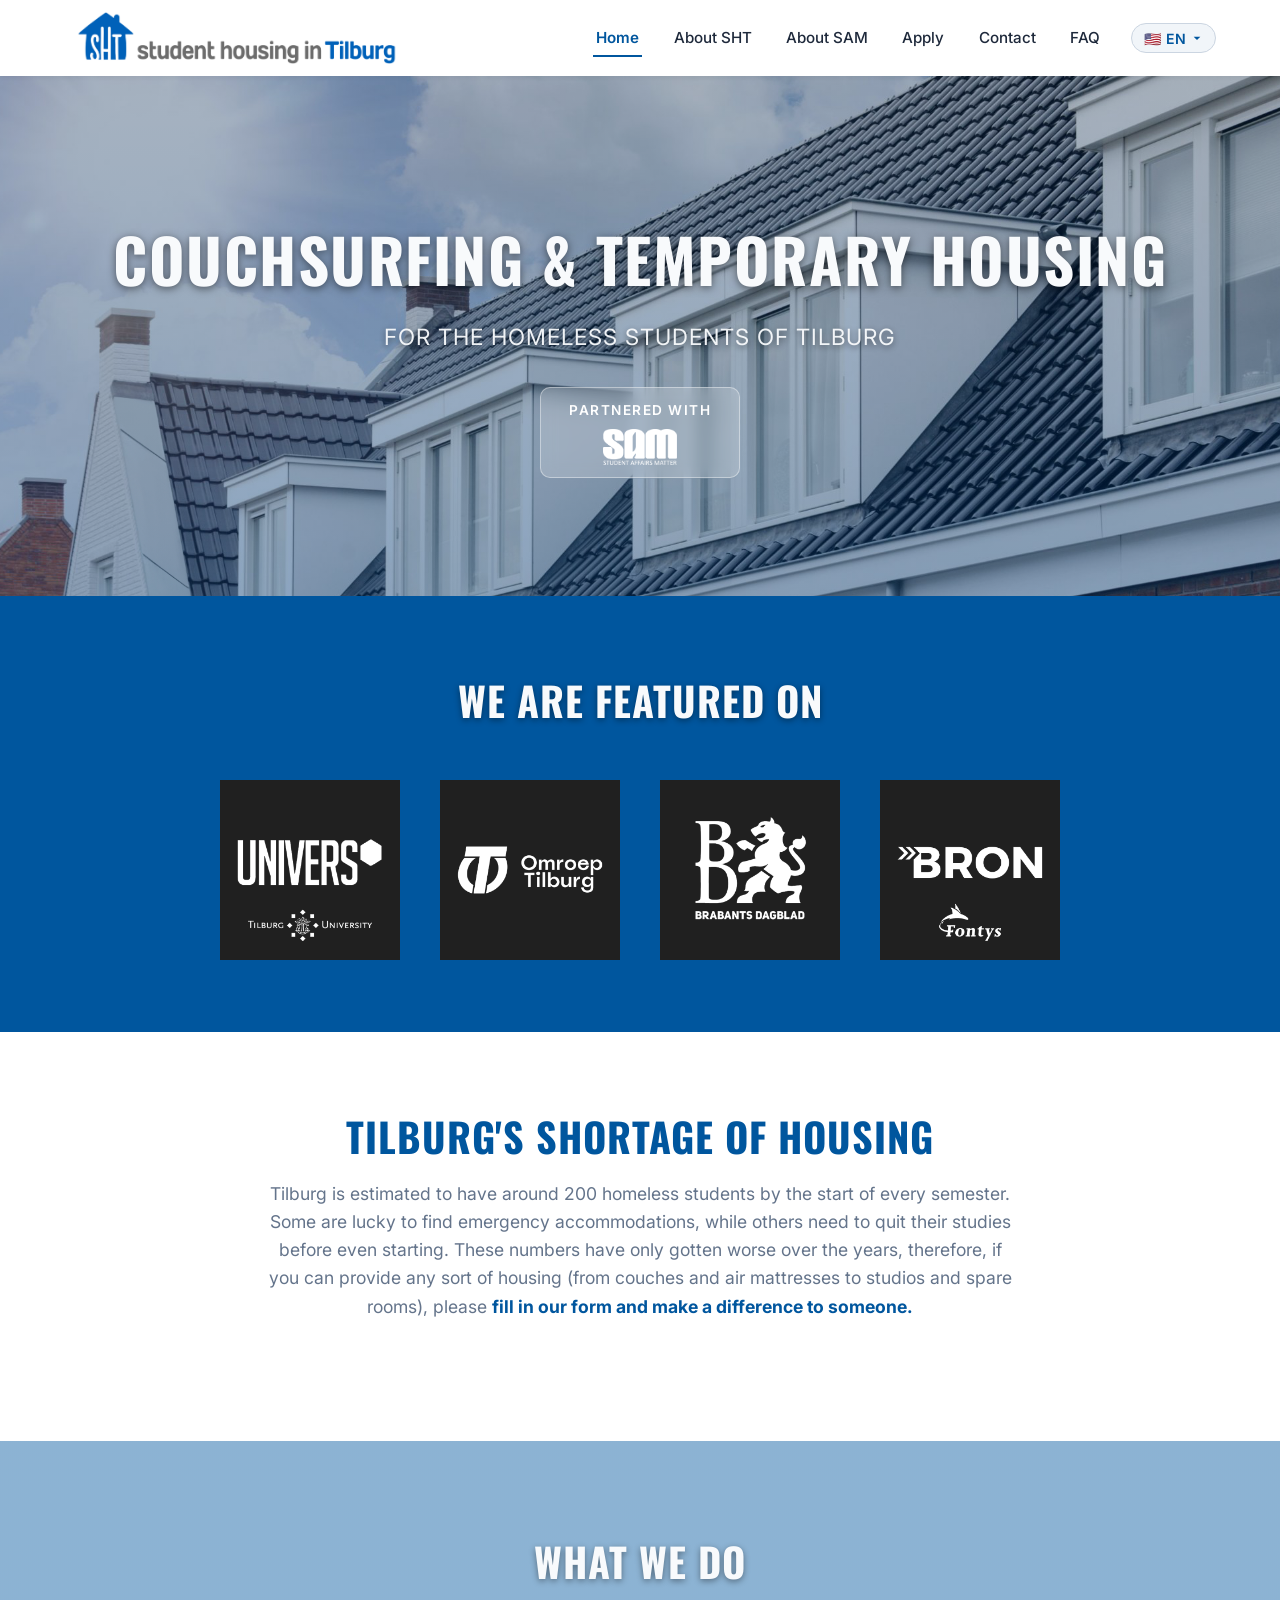
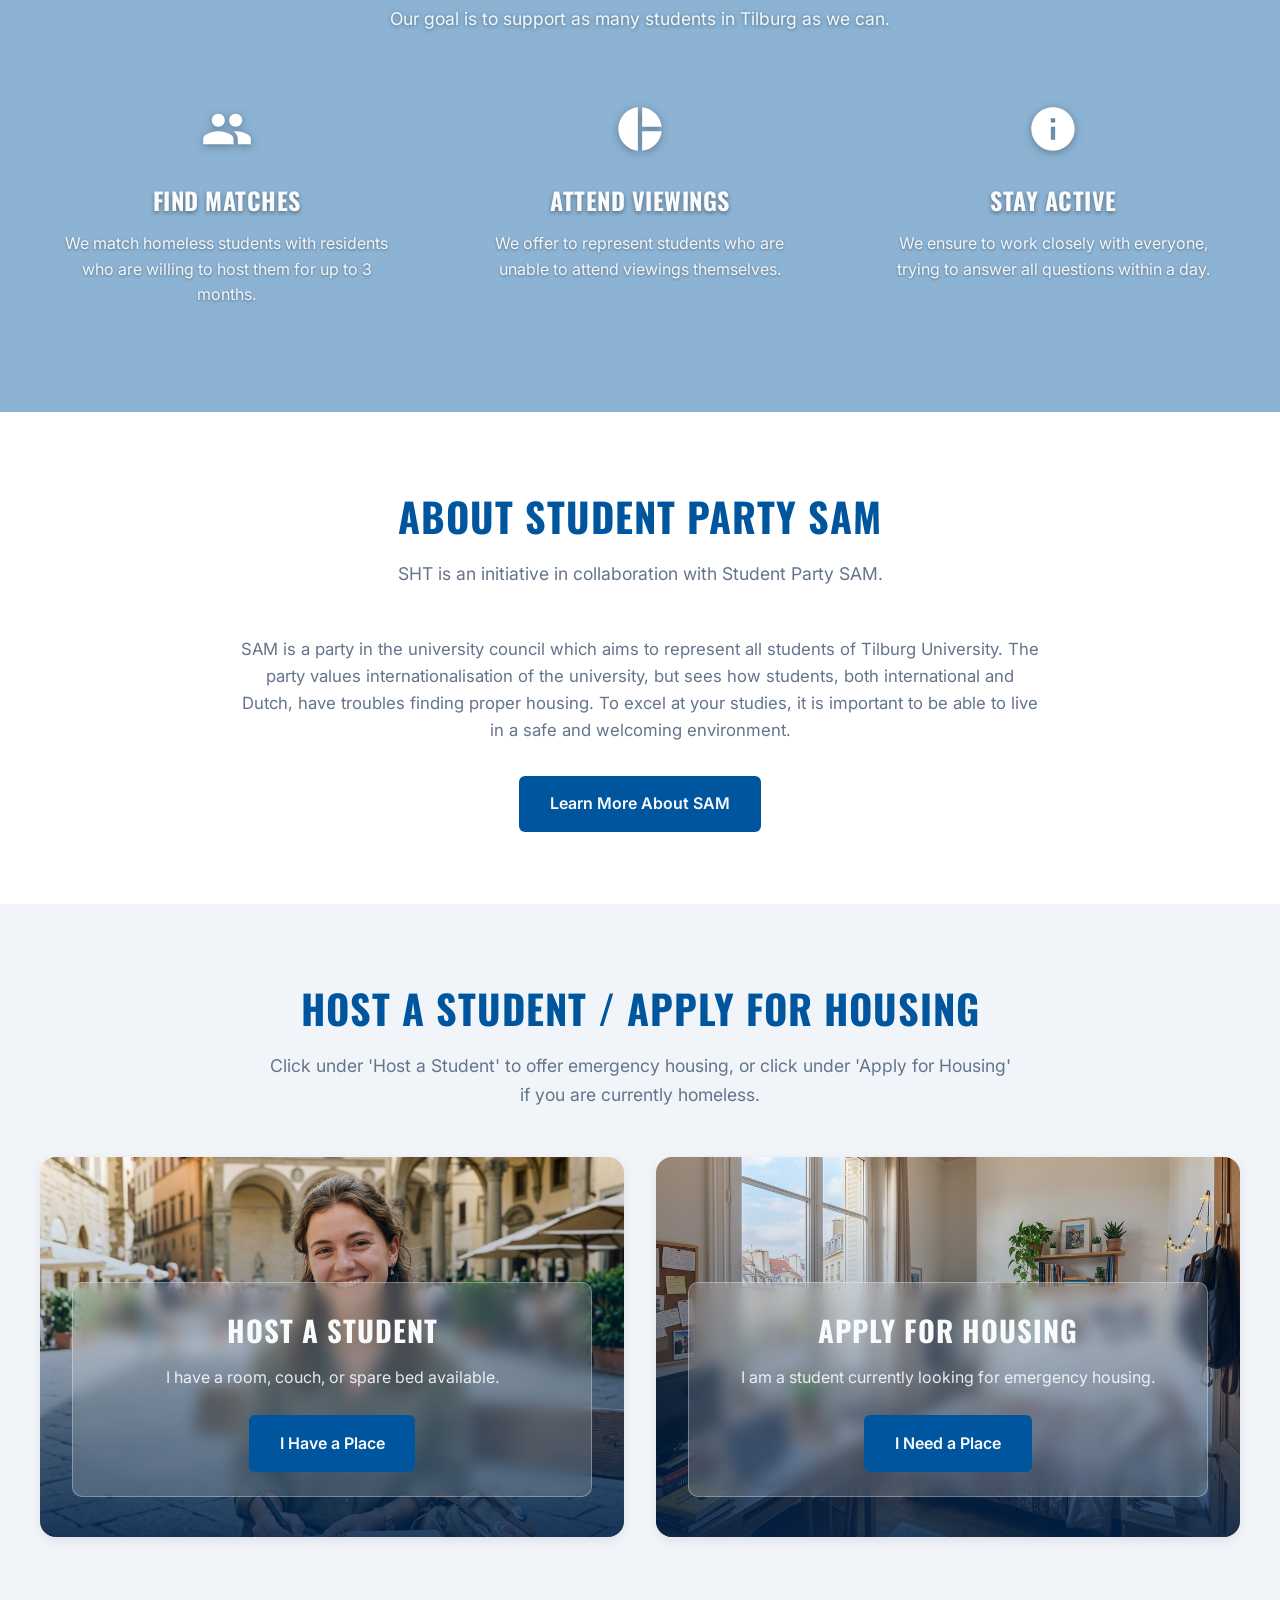
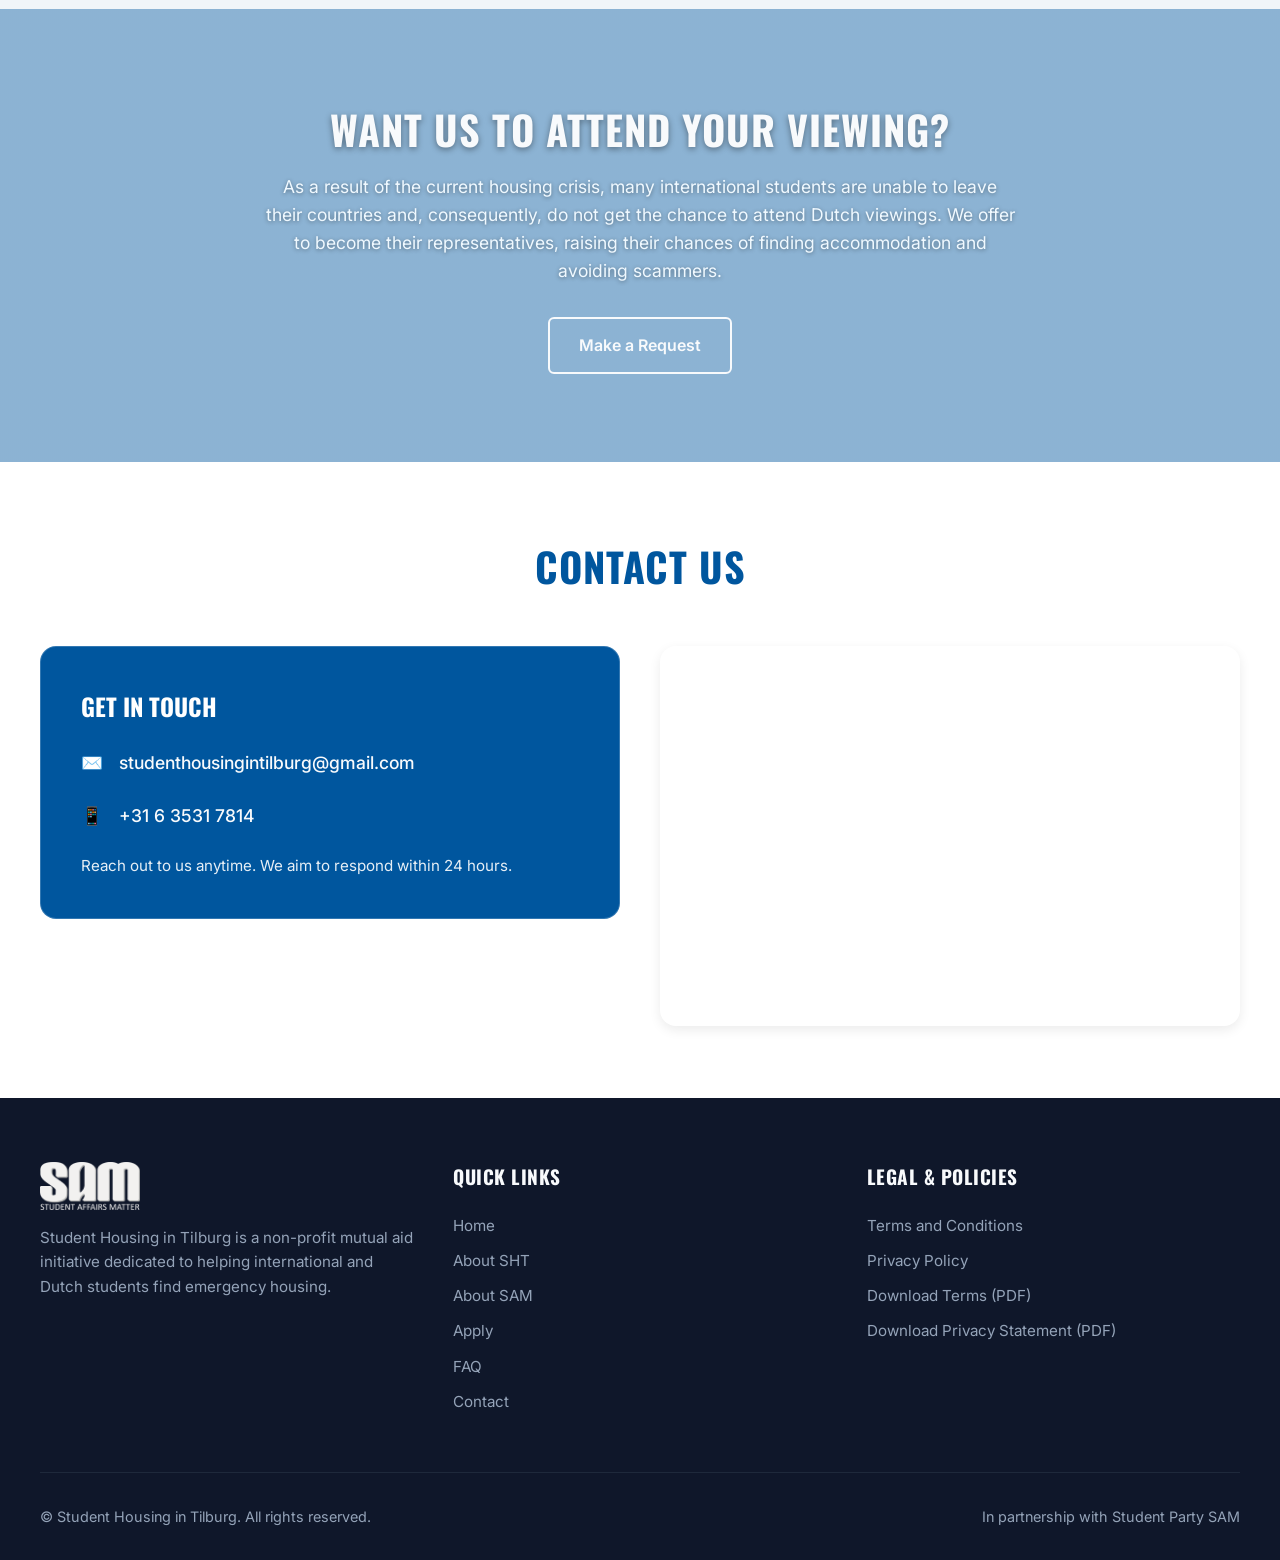
==== index.html @ 6585ab83 "Add custom generated images for Host a Student and Apply for Housing portal cards" ====
<!DOCTYPE html>
<html lang="en">
<head>
  <meta charset="UTF-8">
  <meta name="viewport" content="width=device-width, initial-scale=1.0">
  <title>Student Housing In Tilburg | A Couchsurfing Initiative</title>
  <meta name="description" content="A couchsurfing & emergency housing initiative for homeless students in Tilburg, partnered with Student Party SAM.">
  <link rel="icon" type="image/png" href="assets/images/SHT_favicon.png">
  
  <!-- Fonts -->
  <link rel="preconnect" href="https://fonts.googleapis.com">
  <link rel="preconnect" href="https://fonts.gstatic.com" crossorigin>
  <link href="https://fonts.googleapis.com/css2?family=Inter:wght@400;500;600;700&family=Oswald:wght@500;600;700&display=swap" rel="stylesheet">
  
  <!-- Styles -->
  <link rel="stylesheet" href="assets/css/style.css">
</head>
<body>

  <!-- Site Header -->
  <header class="site-header">
    <div class="header-container">
      <a href="index.html" class="logo-link">
        <img src="assets/images/LogoSHT.png" alt="Student Housing in Tilburg Logo" class="logo-img">
      </a>
      
      <button class="mobile-toggle" id="mobile-toggle" aria-label="Toggle Menu">
        ☰
      </button>

      <nav class="nav-menu" id="nav-menu">
        <a href="index.html" class="nav-link active" data-i18n="nav_home">Home</a>
        <a href="aboutsht.html" class="nav-link" data-i18n="nav_aboutsht">About SHT</a>
        <a href="aboutsam.html" class="nav-link" data-i18n="nav_aboutsam">About SAM</a>
        <a href="apply.html" class="nav-link" data-i18n="nav_apply">Apply</a>
        <a href="contact.html" class="nav-link" data-i18n="nav_contact">Contact</a>
        <a href="faq.html" class="nav-link" data-i18n="nav_faq">FAQ</a>
        <div class="lang-selector">
          <select class="lang-select" aria-label="Select Language">
            <option value="en">🇺🇸 EN</option>
            <option value="nl">🇳🇱 NL</option>
          </select>
        </div>
      </nav>
    </div>
  </header>

  <!-- Parallax Hero Section -->
  <section class="hero">
    <h1 class="hero-title" data-i18n="hero_title">Couchsurfing & Temporary Housing</h1>
    <p class="hero-subtitle" data-i18n="hero_subtitle">For the homeless students of Tilburg</p>

    <div class="partner-badge">
      <span data-i18n="partner_with">Partnered with</span>
      <img src="assets/images/Logo Fractie SAM - Mercury White (1).png" alt="Student Party SAM Logo" class="partner-logo">
    </div>
  </section>

  <!-- Media Coverage Section -->
  <section class="section section-blue">
    <div class="container">
      <div class="section-header">
        <h2 class="section-title" data-i18n="featured_on">We Are Featured On</h2>
      </div>
      <div class="featured-grid">
        <a href="https://universonline.nl/nieuws/2023/01/19/tilburg-couple-want-to-help-homeless-internationals-with-couch-surf-initiative/" target="_blank" rel="noopener" class="featured-logo-card">
          <img src="assets/images/UNIVERS.png" alt="Univers Media Logo">
        </a>
        <a href="https://www.omroeptilburg.nl/nieuws/tilburgse-zandra-69-stelt-huis-open-voor-studente-agnieszka-waarom-niet-proberen/" target="_blank" rel="noopener" class="featured-logo-card">
          <img src="assets/images/OMROEP.png" alt="Omroep Tilburg Logo">
        </a>
        <a href="https://www.bd.nl/tilburg/steeds-meer-bij-een-hospita-maar-voor-kamernood-in-tilburg-is-dat-nog-maar-druppel-op-gloeiende-plaat~a45d9ea5/" target="_blank" rel="noopener" class="featured-logo-card">
          <img src="assets/images/BRABANTS.png" alt="Brabants Dagblad Logo">
        </a>
        <a href="https://bron.fontys.nl/nieuw-initiatief-helpt-internationals-aan-huisvesting/" target="_blank" rel="noopener" class="featured-logo-card">
          <img src="assets/images/BRON.png" alt="Bron Fontys Logo">
        </a>
      </div>
    </div>
  </section>

  <!-- Housing Shortage Intro -->
  <section class="section">
    <div class="container">
      <div class="section-header">
        <h2 class="section-title" data-i18n="housing_shortage_title">Tilburg's Shortage of Housing</h2>
        <p class="section-desc">
          <span data-i18n="housing_shortage_desc">Tilburg is estimated to have around 200 homeless students by the start of every semester. Some are lucky to find emergency accommodations, while others need to quit their studies before even starting. These numbers have only gotten worse over the years, therefore, if you can provide any sort of housing (from couches and air mattresses to studios and spare rooms), please</span> <a href="formhosts.html"><strong data-i18n="fill_form_link">fill in our form and make a difference to someone.</strong></a>
        </p>
      </div>
    </div>
  </section>

  <!-- Parallax What We Do Section (Student1.png background) -->
  <section class="section parallax-what-we-do">
    <div class="container">
      <div class="section-header">
        <h2 class="section-title" data-i18n="what_we_do_title">What We Do</h2>
        <p class="section-desc" data-i18n="what_we_do_desc">Our goal is to support as many students in Tilburg as we can.</p>
      </div>
      
      <div class="cards-grid">
        <div class="feature-card">
          <div class="card-icon-svg">
            <svg viewBox="0 0 24 24"><path d="M16 11c1.66 0 2.99-1.34 2.99-3S17.66 5 16 5c-1.66 0-3 1.34-3 3s1.34 3 3 3zm-8 0c1.66 0 2.99-1.34 2.99-3S9.66 5 8 5C6.34 5 5 6.34 5 8s1.34 3 3 3zm0 2c-2.33 0-7 1.17-7 3.5V19h14v-2.5c0-2.33-4.67-3.5-7-3.5zm8 0c-.29 0-.62.02-.97.05 1.16.84 1.97 1.97 1.97 3.45V19h6v-2.5c0-2.33-4.67-3.5-7-3.5z"/></svg>
          </div>
          <h3 data-i18n="find_matches_title">Find Matches</h3>
          <p data-i18n="find_matches_desc">We match homeless students with residents who are willing to host them for up to 3 months.</p>
        </div>
        <div class="feature-card">
          <div class="card-icon-svg">
            <svg viewBox="0 0 24 24"><path d="M11 2v20c-5.07-.5-9-4.79-9-10s3.93-9.5 9-10zm2 0v8.99h9c-.47-4.74-4.26-8.52-9-8.99zm0 11.01V22c4.74-.47 8.53-4.25 9-8.99h-9z"/></svg>
          </div>
          <h3 data-i18n="attend_viewings_title">Attend Viewings</h3>
          <p data-i18n="attend_viewings_desc">We offer to represent students who are unable to attend viewings themselves.</p>
        </div>
        <div class="feature-card">
          <div class="card-icon-svg">
            <svg viewBox="0 0 24 24"><path d="M12 2C6.48 2 2 6.48 2 12s4.48 10 10 10 10-4.48 10-10S17.52 2 12 2zm1 15h-2v-6h2v6zm0-8h-2V7h2v2z"/></svg>
          </div>
          <h3 data-i18n="stay_active_title">Stay Active</h3>
          <p data-i18n="stay_active_desc">We ensure to work closely with everyone, trying to answer all questions within a day.</p>
        </div>
      </div>
    </div>
  </section>

  <!-- About SAM Section -->
  <section class="section">
    <div class="container">
      <div class="section-header">
        <h2 class="section-title" data-i18n="about_sam_title">About Student Party SAM</h2>
        <p class="section-desc" data-i18n="about_sam_desc">
          SHT is an initiative in collaboration with Student Party SAM.
        </p>
      </div>
      <div style="max-width: 800px; margin: 0 auto; text-align: center;">
        <p style="font-size: 1.05rem; margin-bottom: 2rem; color: var(--text-muted);" data-i18n="about_sam_body">
          SAM is a party in the university council which aims to represent all students of Tilburg University. The party values internationalisation of the university, but sees how students, both international and Dutch, have troubles finding proper housing. To excel at your studies, it is important to be able to live in a safe and welcoming environment.
        </p>
        <a href="aboutsam.html" class="btn btn-primary" data-i18n="btn_learn_sam">Learn More About SAM</a>
      </div>
    </div>
  </section>

  <!-- Host / Apply Action Portals -->
  <section class="section section-alt">
    <div class="container">
      <div class="section-header">
        <h2 class="section-title" data-i18n="host_apply_title">Host a Student / Apply for Housing</h2>
        <p class="section-desc" data-i18n="host_apply_subtitle">Click under 'Host a Student' to offer emergency housing, or click under 'Apply for Housing' if you are currently homeless.</p>
      </div>

      <div class="split-portals">
        <div class="portal-card">
          <img src="assets/images/host_a_student_card.png" alt="Host a Student">
          <div class="portal-content">
            <h3 class="portal-title" data-i18n="host_card_title">Host a Student</h3>
            <p data-i18n="host_card_desc">I have a room, couch, or spare bed available.</p>
            <a href="formhosts.html" class="btn btn-primary" data-i18n="btn_have_place">I Have a Place</a>
          </div>
        </div>

        <div class="portal-card">
          <img src="assets/images/apply_for_housing_card.png" alt="Apply for Housing">
          <div class="portal-content">
            <h3 class="portal-title" data-i18n="apply_card_title">Apply for Housing</h3>
            <p data-i18n="apply_card_desc">I am a student currently looking for emergency housing.</p>
            <a href="formstudents.html" class="btn btn-primary" data-i18n="btn_need_place">I Need a Place</a>
          </div>
        </div>
      </div>
    </div>
  </section>

  <!-- Parallax Attend Viewing Banner -->
  <section class="section parallax-attend-viewing">
    <div class="container">
      <h2 class="section-title" data-i18n="attend_viewing_title">Want Us to Attend Your Viewing?</h2>
      <p class="section-desc" style="margin-bottom: 2rem;" data-i18n="attend_viewing_desc">
        As a result of the current housing crisis, many international students are unable to leave their countries and, consequently, do not get the chance to attend Dutch viewings. We offer to become their representatives, raising their chances of finding accommodation and avoiding scammers.
      </p>
      <a href="contact.html" class="btn btn-outline-white" data-i18n="btn_make_request">Make a Request</a>
    </div>
  </section>

  <!-- Contact Us Snippet & Map -->
  <section class="section">
    <div class="container">
      <div class="section-header">
        <h2 class="section-title" data-i18n="contact_title">Contact Us</h2>
      </div>

      <div class="contact-grid">
        <div class="contact-info-card" style="background: var(--primary-color); color: white;">
          <h3 style="font-family: var(--font-heading); font-size: 1.5rem; text-transform: uppercase; margin-bottom: 1.5rem;" data-i18n="get_in_touch">Get in Touch</h3>
          <div class="contact-info-item">
            <span>✉️</span>
            <a href="mailto:studenthousingintilburg@gmail.com">studenthousingintilburg@gmail.com</a>
          </div>
          <div class="contact-info-item">
            <span>📱</span>
            <a href="https://wa.me/31635317814" target="_blank" rel="noopener">+31 6 3531 7814</a>
          </div>
          <p style="margin-top: 1.5rem; font-size: 0.95rem; opacity: 0.9;" data-i18n="reach_out_anytime">
            Reach out to us anytime. We aim to respond within 24 hours.
          </p>
        </div>

        <div class="map-container">
          <iframe 
            src="https://www.google.com/maps/embed?pb=!1m18!1m12!1m3!1d79272.93489814421!2d5.01188375!3d51.5605963!2m3!1f0!2f0!3f0!3m2!1i1024!2i768!4f13.1!3m3!1m2!1s0x47c6be8021d7b055%3A0xc4a3832c3f87b8f0!2sTilburg%2C%20Netherlands!5e0!3m2!1sen!2snl!4v1700000000000" 
            allowfullscreen="" 
            loading="lazy" 
            title="Tilburg Location Map">
          </iframe>
        </div>
      </div>
    </div>
  </section>

  <!-- Site Footer -->
  <footer class="site-footer">
    <div class="container">
      <div class="footer-grid">
        <div class="footer-brand">
          <img src="assets/images/Logo Fractie SAM - Mercury White2.png" alt="SHT Footer Logo" style="height: 48px;">
          <p data-i18n="footer_desc">Student Housing in Tilburg is a non-profit mutual aid initiative dedicated to helping international and Dutch students find emergency housing.</p>
        </div>

        <div>
          <h4 class="footer-title" data-i18n="footer_quick_links">Quick Links</h4>
          <ul class="footer-links">
            <li><a href="index.html" data-i18n="nav_home">Home</a></li>
            <li><a href="aboutsht.html" data-i18n="nav_aboutsht">About SHT</a></li>
            <li><a href="aboutsam.html" data-i18n="nav_aboutsam">About SAM</a></li>
            <li><a href="apply.html" data-i18n="nav_apply">Apply for Housing / Host</a></li>
            <li><a href="faq.html" data-i18n="nav_faq">Frequently Asked Questions</a></li>
            <li><a href="contact.html" data-i18n="nav_contact">Contact Us</a></li>
          </ul>
        </div>

        <div>
          <h4 class="footer-title" data-i18n="footer_legal">Legal & Policies</h4>
          <ul class="footer-links">
            <li><a href="terms.html" data-i18n="terms_conditions">Terms and Conditions</a></li>
            <li><a href="privacy-policy.html" data-i18n="privacy_policy">Privacy Policy</a></li>
            <li><a href="assets/pdf/General Terms and Conditions Student Housing in Tilburg.pdf" target="_blank" data-i18n="download_terms">Download Terms (PDF)</a></li>
            <li><a href="assets/pdf/PrivacyStatementSHT.pdf" target="_blank" data-i18n="download_privacy">Download Privacy Statement (PDF)</a></li>
          </ul>
        </div>
      </div>

      <div class="footer-bottom">
        <p data-i18n="copyright">&copy; Student Housing in Tilburg. All rights reserved.</p>
        <p data-i18n="in_partnership">In partnership with Student Party SAM</p>
      </div>
    </div>
  </footer>

  <script src="assets/js/main.js"></script>
</body>
</html>
---- assets/css/style.css ----
/* ==========================================================================
   Student Housing in Tilburg (SHT) - Modern CSS Stylesheet
   ========================================================================== */

/* --- CSS Variables & Design Tokens --- */
:root {
  --primary-color: #00569e;
  --primary-dark: #003b6e;
  --primary-light: #0074d9;
  --accent-blue: #e8f4fc;
  --text-main: #1e293b;
  --text-muted: #64748b;
  --text-light: #f8fafc;
  --bg-white: #ffffff;
  --bg-light: #f1f5f9;
  --bg-dark: #0f172a;
  --border-color: #cbd5e1;
  --font-heading: 'Oswald', 'Montserrat', -apple-system, BlinkMacSystemFont, sans-serif;
  --font-body: 'Inter', -apple-system, BlinkMacSystemFont, "Segoe UI", Roboto, sans-serif;
  --max-width: 1200px;
  --radius-sm: 6px;
  --radius-md: 10px;
  --radius-lg: 16px;
  --shadow-sm: 0 2px 4px rgba(0,0,0,0.05);
  --shadow-md: 0 4px 12px rgba(0,0,0,0.08);
  --shadow-lg: 0 10px 25px rgba(0,0,0,0.12);
  --transition: all 0.25s cubic-bezier(0.4, 0, 0.2, 1);
}

/* --- Global Resets & Base --- */
*, *::before, *::after {
  box-sizing: border-box;
  margin: 0;
  padding: 0;
}

html {
  scroll-behavior: smooth;
  font-size: 16px;
}

body {
  font-family: var(--font-body);
  color: var(--text-main);
  background-color: var(--bg-white);
  line-height: 1.6;
  -webkit-font-smoothing: antialiased;
}

a {
  color: var(--primary-color);
  text-decoration: none;
  transition: var(--transition);
}

a:hover {
  color: var(--primary-dark);
}

img {
  max-width: 100%;
  height: auto;
  display: block;
}

ul {
  list-style: none;
}

/* --- Header & Navigation --- */
.site-header {
  position: sticky;
  top: 0;
  z-index: 1000;
  background-color: var(--bg-white);
  box-shadow: var(--shadow-sm);
  transition: var(--transition);
}

.header-container {
  max-width: var(--max-width);
  margin: 0 auto;
  padding: 0.75rem 1.5rem;
  display: flex;
  align-items: center;
  justify-content: space-between;
}

.logo-link {
  display: flex;
  align-items: center;
  gap: 0.75rem;
}

.logo-img {
  height: 52px;
  width: auto;
  object-fit: contain;
}

.nav-menu {
  display: flex;
  align-items: center;
  gap: 1.75rem;
}

.nav-link {
  font-family: var(--font-body);
  font-weight: 500;
  font-size: 0.95rem;
  color: var(--text-main);
  padding: 0.4rem 0.2rem;
  position: relative;
}

.nav-link::after {
  content: '';
  position: absolute;
  bottom: 0;
  left: 0;
  width: 0%;
  height: 2px;
  background-color: var(--primary-color);
  transition: var(--transition);
}

.nav-link:hover::after,
.nav-link.active::after {
  width: 100%;
}

.nav-link.active {
  color: var(--primary-color);
  font-weight: 600;
}

/* Language selector dropdown */
.lang-selector {
  display: flex;
  align-items: center;
  position: relative;
}

.lang-select {
  appearance: none;
  -webkit-appearance: none;
  background: var(--bg-light) url("data:image/svg+xml;utf8,<svg fill='%2300569e' height='16' viewBox='0 0 24 24' width='16' xmlns='http://www.w3.org/2000/svg'><path d='M7 10l5 5 5-5z'/></svg>") no-repeat right 0.6rem center;
  border: 1px solid var(--border-color);
  padding: 0.35rem 1.8rem 0.35rem 0.75rem;
  border-radius: 20px;
  font-family: var(--font-body);
  font-size: 0.88rem;
  font-weight: 600;
  color: var(--primary-color);
  cursor: pointer;
  outline: none;
  transition: var(--transition);
}

.lang-select:hover, .lang-select:focus {
  border-color: var(--primary-color);
  background-color: var(--accent-blue);
}

/* Mobile Hamburger Toggle */
.mobile-toggle {
  display: none;
  background: none;
  border: none;
  font-size: 1.5rem;
  color: var(--text-main);
  cursor: pointer;
  padding: 0.5rem;
}

/* --- Parallax Hero Section (Clear, Vibrant Overlay) --- */
.hero {
  position: relative;
  background: linear-gradient(rgba(0, 35, 75, 0.35), rgba(0, 55, 115, 0.45)), url('../images/Banner.jpg') center/cover fixed no-repeat;
  color: var(--text-light);
  text-align: center;
  padding: 6.5rem 1.5rem 5.5rem;
  display: flex;
  flex-direction: column;
  align-items: center;
  justify-content: center;
  min-height: 520px;
}

.hero-title {
  font-family: var(--font-heading);
  font-size: clamp(2.2rem, 5vw, 3.8rem);
  text-transform: uppercase;
  letter-spacing: 1.5px;
  margin-bottom: 0.75rem;
  font-weight: 700;
  text-shadow: 0 2px 8px rgba(0,0,0,0.5);
}

.hero-subtitle {
  font-size: clamp(1.1rem, 2.5vw, 1.4rem);
  font-weight: 400;
  letter-spacing: 1px;
  margin-bottom: 2rem;
  max-width: 700px;
  opacity: 0.95;
  text-transform: uppercase;
  text-shadow: 0 2px 6px rgba(0,0,0,0.5);
}

.partner-badge {
  display: inline-flex;
  flex-direction: column;
  align-items: center;
  gap: 0.5rem;
  background: rgba(255, 255, 255, 0.2);
  backdrop-filter: blur(8px);
  padding: 0.75rem 1.75rem;
  border-radius: var(--radius-md);
  border: 1px solid rgba(255, 255, 255, 0.4);
}

.partner-badge span {
  font-size: 0.85rem;
  text-transform: uppercase;
  letter-spacing: 1.5px;
  font-weight: 600;
  color: #ffffff;
}

.partner-logo {
  height: 36px;
  filter: brightness(0) invert(1);
}

/* --- Button Component --- */
.btn {
  display: inline-flex;
  align-items: center;
  justify-content: center;
  padding: 0.85rem 1.8rem;
  font-size: 1rem;
  font-weight: 600;
  border-radius: var(--radius-sm);
  transition: var(--transition);
  cursor: pointer;
  border: 2px solid transparent;
}

.btn-primary {
  background-color: var(--primary-color);
  color: var(--text-light);
}

.btn-primary:hover {
  background-color: var(--primary-dark);
  color: var(--text-light);
  transform: translateY(-2px);
  box-shadow: var(--shadow-md);
}

.btn-secondary {
  background-color: var(--bg-white);
  color: var(--primary-color);
  border-color: var(--primary-color);
}

.btn-secondary:hover {
  background-color: var(--primary-color);
  color: var(--text-light);
  transform: translateY(-2px);
}

.btn-outline-white {
  background: transparent;
  color: var(--text-light);
  border-color: var(--text-light);
}

.btn-outline-white:hover {
  background: var(--text-light);
  color: var(--primary-dark);
}

/* --- Sections --- */
.section {
  padding: 4.5rem 1.5rem;
}

.section-alt {
  background-color: var(--bg-light);
}

.section-blue {
  background-color: var(--primary-color);
  color: var(--text-light);
}

/* Parallax Sections - Using Student1.png with clear/vibrant overlay */
.parallax-what-we-do {
  position: relative;
  background: linear-gradient(rgba(0, 86, 158, 0.45), rgba(0, 86, 158, 0.45)), url('../images/Student1.png') center/cover fixed no-repeat;
  color: var(--text-light);
  padding: 5.5rem 1.5rem;
}

.parallax-attend-viewing {
  position: relative;
  background: linear-gradient(rgba(0, 86, 158, 0.45), rgba(0, 86, 158, 0.45)), url('../images/SHTBlueEffect2.png') center/cover fixed no-repeat;
  color: var(--text-light);
  text-align: center;
  padding: 5.5rem 1.5rem;
}

.container {
  max-width: var(--max-width);
  margin: 0 auto;
}

.section-header {
  text-align: center;
  margin-bottom: 3rem;
}

.section-title {
  font-family: var(--font-heading);
  font-size: clamp(1.8rem, 3.5vw, 2.5rem);
  text-transform: uppercase;
  letter-spacing: 1px;
  color: var(--primary-color);
  margin-bottom: 0.75rem;
}

.section-blue .section-title,
.parallax-what-we-do .section-title,
.parallax-attend-viewing .section-title {
  color: var(--text-light);
  text-shadow: 0 2px 6px rgba(0,0,0,0.4);
}

.section-desc {
  max-width: 750px;
  margin: 0 auto;
  font-size: 1.1rem;
  color: var(--text-muted);
}

.section-blue .section-desc,
.parallax-what-we-do .section-desc,
.parallax-attend-viewing .section-desc {
  color: #f0f9ff;
  text-shadow: 0 1px 4px rgba(0,0,0,0.4);
}

/* --- Featured Logos Grid --- */
.featured-grid {
  display: flex;
  flex-wrap: wrap;
  align-items: center;
  justify-content: center;
  gap: 2.5rem;
  margin-top: 2rem;
}

.featured-logo-card {
  background: transparent;
  padding: 0;
  border-radius: 0;
  box-shadow: none;
  display: flex;
  align-items: center;
  justify-content: center;
  width: 180px;
  height: 180px;
  transition: var(--transition);
}

.featured-logo-card:hover {
  transform: scale(1.05);
}

.featured-logo-card img {
  width: 100%;
  height: 100%;
  object-fit: contain;
  border-radius: 0;
}

/* --- Feature Cards (No borders, sit directly on Student1.png parallax background) --- */
.cards-grid {
  display: grid;
  grid-template-columns: repeat(auto-fit, minmax(280px, 1fr));
  gap: 2.5rem;
  margin-top: 2.5rem;
}

.feature-card {
  background: transparent;
  border: none;
  backdrop-filter: none;
  padding: 1rem 1.25rem;
  border-radius: 0;
  box-shadow: none;
  text-align: center;
  transition: var(--transition);
}

.feature-card:hover {
  transform: translateY(-4px);
}

.card-icon-svg {
  width: 64px;
  height: 64px;
  margin: 0 auto 1.25rem;
  display: flex;
  align-items: center;
  justify-content: center;
}

.card-icon-svg svg {
  width: 52px;
  height: 52px;
  fill: #ffffff;
  filter: drop-shadow(0 2px 4px rgba(0,0,0,0.3));
}

.feature-card h3 {
  font-family: var(--font-heading);
  font-size: 1.5rem;
  text-transform: uppercase;
  letter-spacing: 0.5px;
  margin-bottom: 0.75rem;
  text-shadow: 0 2px 4px rgba(0,0,0,0.4);
}

.feature-card p {
  font-size: 1rem;
  line-height: 1.6;
  opacity: 0.95;
  text-shadow: 0 1px 3px rgba(0,0,0,0.4);
}

/* --- Split Action Portals --- */
.split-portals {
  display: grid;
  grid-template-columns: repeat(auto-fit, minmax(320px, 1fr));
  gap: 2rem;
  margin-top: 2.5rem;
}

.portal-card {
  position: relative;
  border-radius: var(--radius-lg);
  overflow: hidden;
  box-shadow: var(--shadow-md);
  min-height: 380px;
  display: flex;
  flex-direction: column;
  justify-content: flex-end;
  padding: 2.5rem 2rem;
  color: var(--text-light);
  transition: var(--transition);
}

.portal-card::before {
  content: '';
  position: absolute;
  inset: 0;
  background: linear-gradient(to top, rgba(0, 35, 75, 0.85) 0%, rgba(0, 50, 110, 0.25) 65%, transparent 100%);
  z-index: 1;
}

.portal-card img {
  position: absolute;
  inset: 0;
  width: 100%;
  height: 100%;
  object-fit: cover;
  transition: transform 0.5s ease;
}

.portal-card:hover img {
  transform: scale(1.05);
}

.portal-content {
  position: relative;
  z-index: 2;
  text-align: center;
  background: rgba(255, 255, 255, 0.18);
  backdrop-filter: blur(8px);
  padding: 1.5rem;
  border-radius: var(--radius-md);
  border: 1px solid rgba(255, 255, 255, 0.3);
}

.portal-title {
  font-family: var(--font-heading);
  font-size: 1.8rem;
  text-transform: uppercase;
  letter-spacing: 1px;
  margin-bottom: 0.75rem;
}

.portal-card p {
  font-size: 1rem;
  margin-bottom: 1.5rem;
  opacity: 0.9;
}

/* --- FAQ Accordion --- */
.faq-container {
  max-width: 850px;
  margin: 0 auto;
}

.faq-group {
  margin-bottom: 2.5rem;
}

.faq-group-title {
  font-family: var(--font-heading);
  font-size: 1.6rem;
  text-transform: uppercase;
  color: var(--primary-color);
  margin-bottom: 1.25rem;
  padding-bottom: 0.5rem;
  border-bottom: 2px solid var(--accent-blue);
}

.faq-item {
  background: var(--bg-white);
  border: 1px solid var(--border-color);
  border-radius: var(--radius-md);
  margin-bottom: 1rem;
  overflow: hidden;
  transition: var(--transition);
}

.faq-question {
  width: 100%;
  text-align: left;
  padding: 1.25rem 1.5rem;
  background: none;
  border: none;
  font-size: 1.1rem;
  font-weight: 600;
  color: var(--text-main);
  display: flex;
  justify-content: space-between;
  align-items: center;
  cursor: pointer;
}

.faq-question:hover {
  color: var(--primary-color);
  background: var(--bg-light);
}

.faq-icon {
  font-size: 1.2rem;
  transition: transform 0.3s ease;
  color: var(--primary-color);
}

.faq-item.active .faq-icon {
  transform: rotate(180deg);
}

.faq-answer {
  max-height: 0;
  overflow: hidden;
  transition: max-height 0.35s cubic-bezier(0, 1, 0, 1), padding 0.3s ease;
  padding: 0 1.5rem;
  background: var(--bg-white);
  color: var(--text-muted);
  font-size: 1rem;
  line-height: 1.7;
}

.faq-item.active .faq-answer {
  max-height: 500px;
  padding: 0 1.5rem 1.25rem;
  transition: max-height 0.35s ease-in, padding 0.3s ease;
}

/* --- Form Embedding & Container --- */
.iframe-container {
  width: 100%;
  max-width: 800px;
  margin: 0 auto;
  background: var(--bg-white);
  border-radius: var(--radius-lg);
  box-shadow: var(--shadow-md);
  overflow: hidden;
  padding: 1rem;
}

.iframe-container iframe {
  width: 100%;
  min-height: 850px;
  border: none;
}

/* --- Contact & Map Section --- */
.contact-grid {
  display: grid;
  grid-template-columns: repeat(auto-fit, minmax(300px, 1fr));
  gap: 2.5rem;
  align-items: start;
}

.contact-info-card {
  background: rgba(255, 255, 255, 0.1);
  backdrop-filter: blur(6px);
  padding: 2.5rem;
  border-radius: var(--radius-lg);
  border: 1px solid rgba(255, 255, 255, 0.2);
}

.contact-info-item {
  display: flex;
  align-items: center;
  gap: 1rem;
  margin-bottom: 1.5rem;
  font-size: 1.1rem;
}

.contact-info-item a {
  color: var(--text-light);
  font-weight: 500;
}

.contact-info-item a:hover {
  text-decoration: underline;
}

.map-container {
  width: 100%;
  height: 380px;
  border-radius: var(--radius-lg);
  overflow: hidden;
  box-shadow: var(--shadow-md);
}

.map-container iframe {
  width: 100%;
  height: 100%;
  border: 0;
}

/* --- Testimonial / Member Cards --- */
.testimonial-card {
  display: grid;
  grid-template-columns: 280px 1fr;
  gap: 2rem;
  background: var(--bg-white);
  border-radius: var(--radius-lg);
  overflow: hidden;
  box-shadow: var(--shadow-md);
  margin-bottom: 2.5rem;
}

.testimonial-img {
  width: 100%;
  height: 100%;
  object-fit: cover;
  min-height: 300px;
}

.testimonial-body {
  padding: 2.5rem 2rem;
  display: flex;
  flex-direction: column;
  justify-content: center;
}

.testimonial-quote {
  font-size: 1.05rem;
  font-style: italic;
  color: var(--text-main);
  margin-bottom: 1.25rem;
  line-height: 1.7;
}

.testimonial-author {
  font-weight: 700;
  color: var(--primary-color);
  font-size: 1.1rem;
}

.testimonial-role {
  font-size: 0.9rem;
  color: var(--text-muted);
}

/* --- Footer --- */
.site-footer {
  background-color: var(--bg-dark);
  color: #94a3b8;
  padding: 4rem 1.5rem 2rem;
}

.footer-grid {
  display: grid;
  grid-template-columns: repeat(auto-fit, minmax(240px, 1fr));
  gap: 2.5rem;
  margin-bottom: 3rem;
}

.footer-brand p {
  margin-top: 1rem;
  font-size: 0.95rem;
  line-height: 1.6;
}

.footer-title {
  font-family: var(--font-heading);
  font-size: 1.2rem;
  text-transform: uppercase;
  color: var(--text-light);
  margin-bottom: 1.25rem;
  letter-spacing: 0.5px;
}

.footer-links li {
  margin-bottom: 0.6rem;
}

.footer-links a {
  color: #94a3b8;
  font-size: 0.95rem;
}

.footer-links a:hover {
  color: var(--text-light);
  padding-left: 4px;
}

.footer-bottom {
  border-top: 1px solid #1e293b;
  padding-top: 2rem;
  text-align: center;
  font-size: 0.9rem;
  display: flex;
  flex-wrap: wrap;
  align-items: center;
  justify-content: space-between;
  gap: 1rem;
}

/* --- Responsive Media Queries --- */
@media (max-width: 900px) {
  .testimonial-card {
    grid-template-columns: 1fr;
  }
  .testimonial-img {
    height: 320px;
  }
}

@media (max-width: 768px) {
  .hero,
  .parallax-what-we-do,
  .parallax-attend-viewing {
    background-attachment: scroll;
  }
  .mobile-toggle {
    display: block;
  }
  .nav-menu {
    position: fixed;
    top: 68px;
    left: 0;
    width: 100%;
    background-color: var(--bg-white);
    flex-direction: column;
    padding: 1.5rem;
    box-shadow: var(--shadow-md);
    transform: translateY(-150%);
    transition: transform 0.35s ease;
    z-index: 999;
  }
  .nav-menu.open {
    transform: translateY(0);
  }
  .hero {
    padding: 4rem 1rem 3.5rem;
    min-height: 380px;
  }
  .featured-logo-card {
    width: 140px;
    height: 140px;
  }
  .footer-bottom {
    flex-direction: column;
    justify-content: center;
  }
}
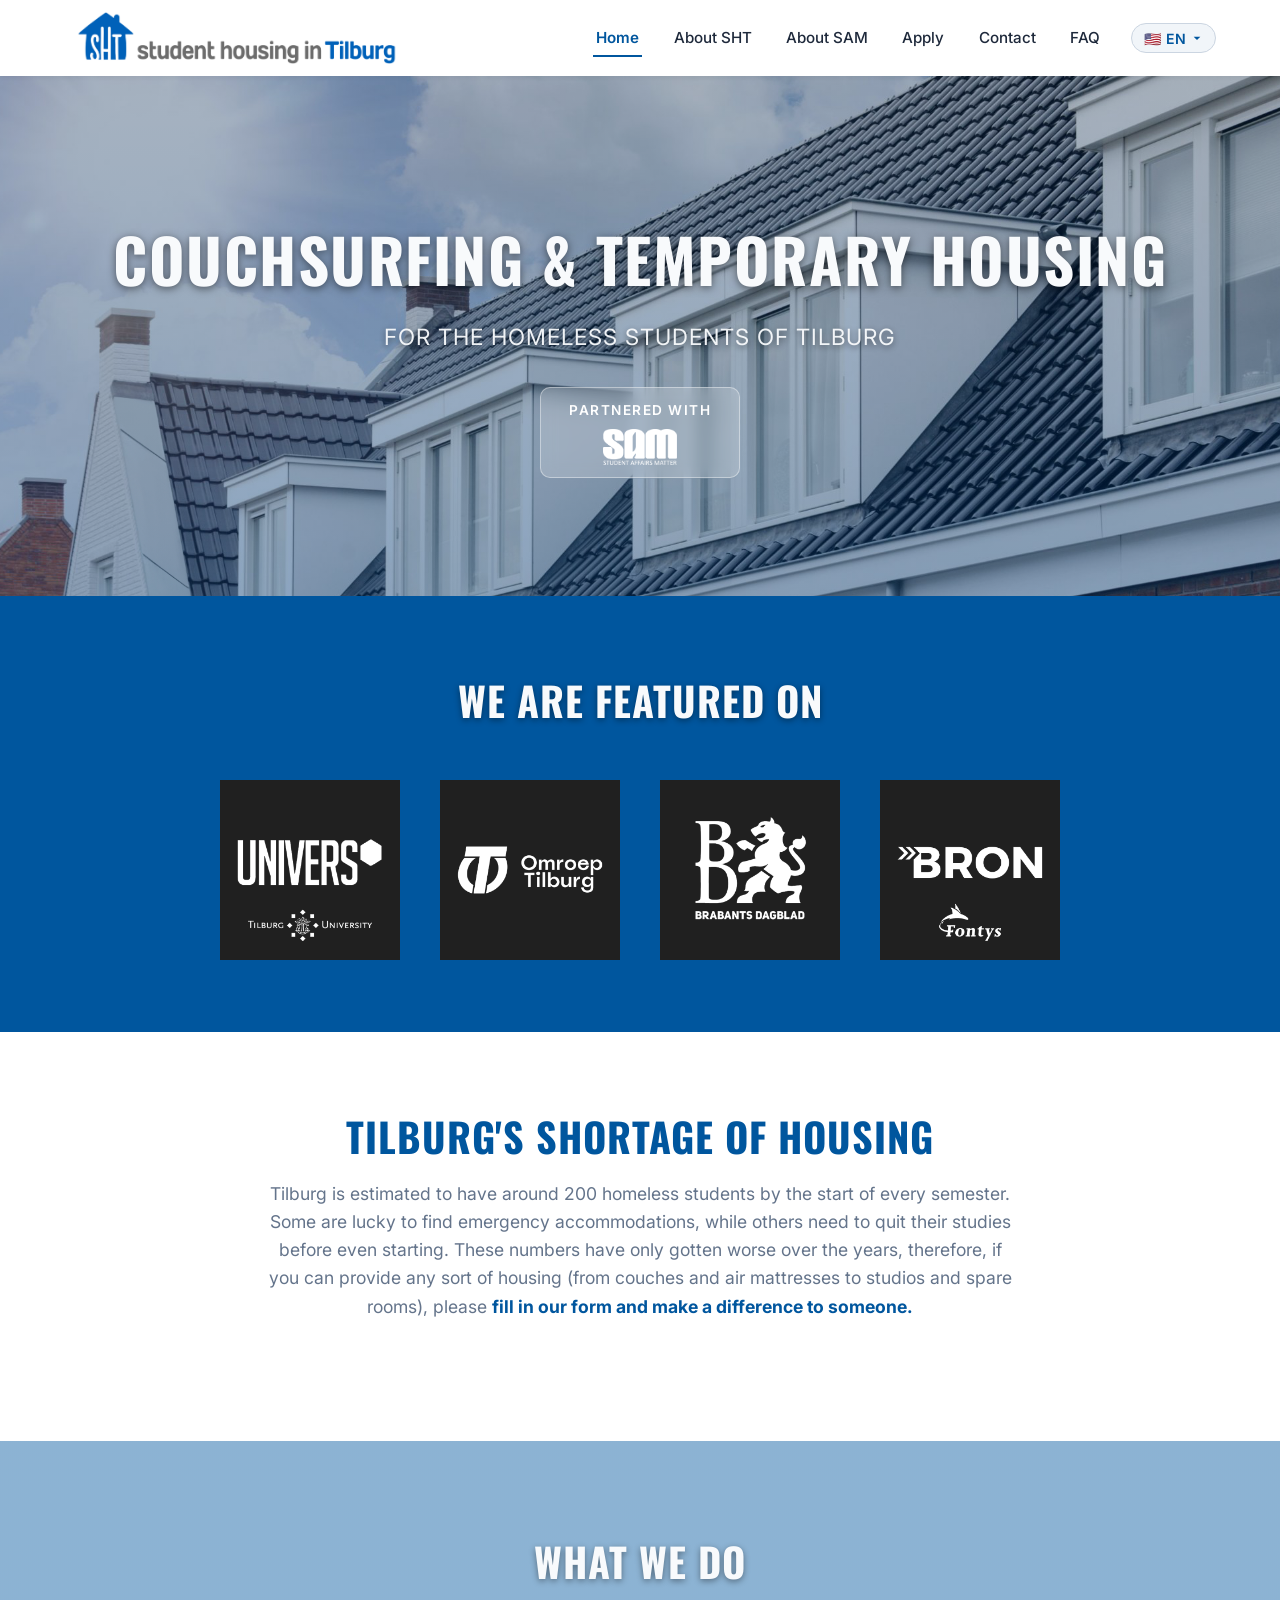
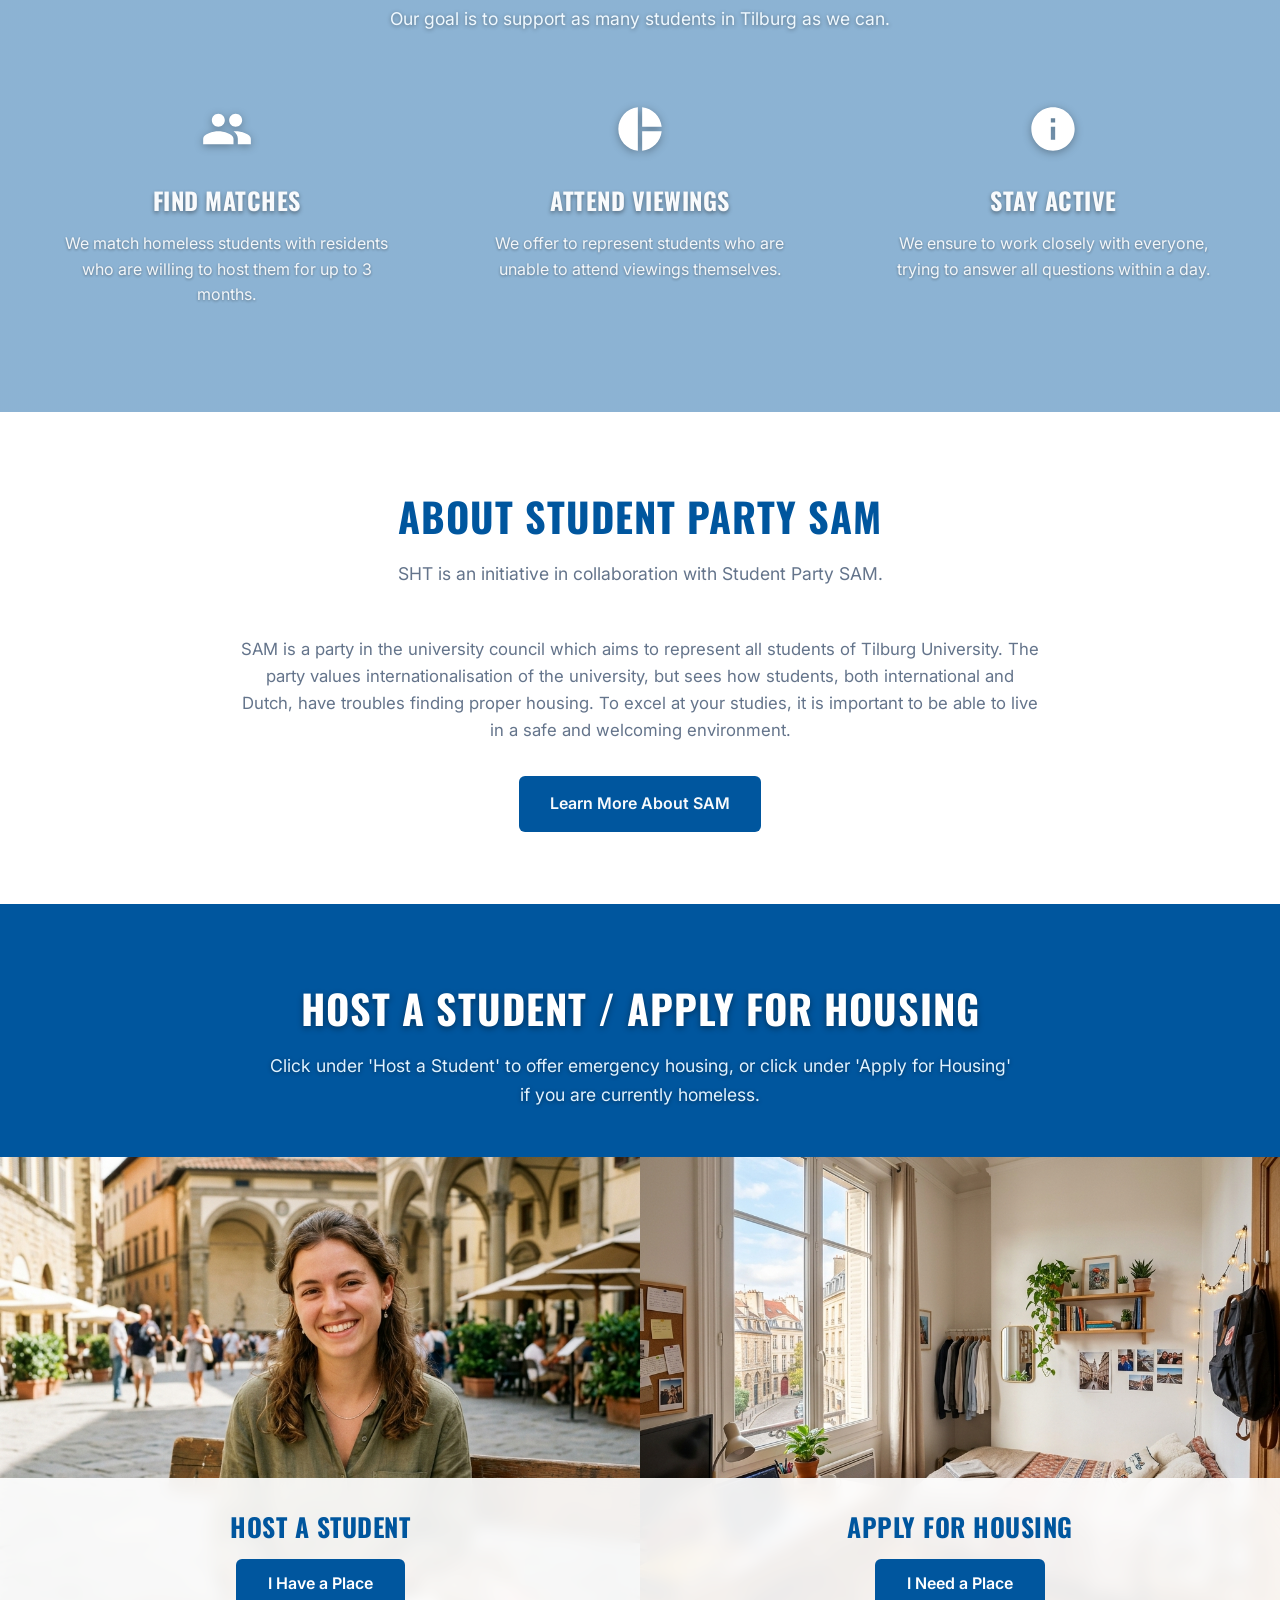
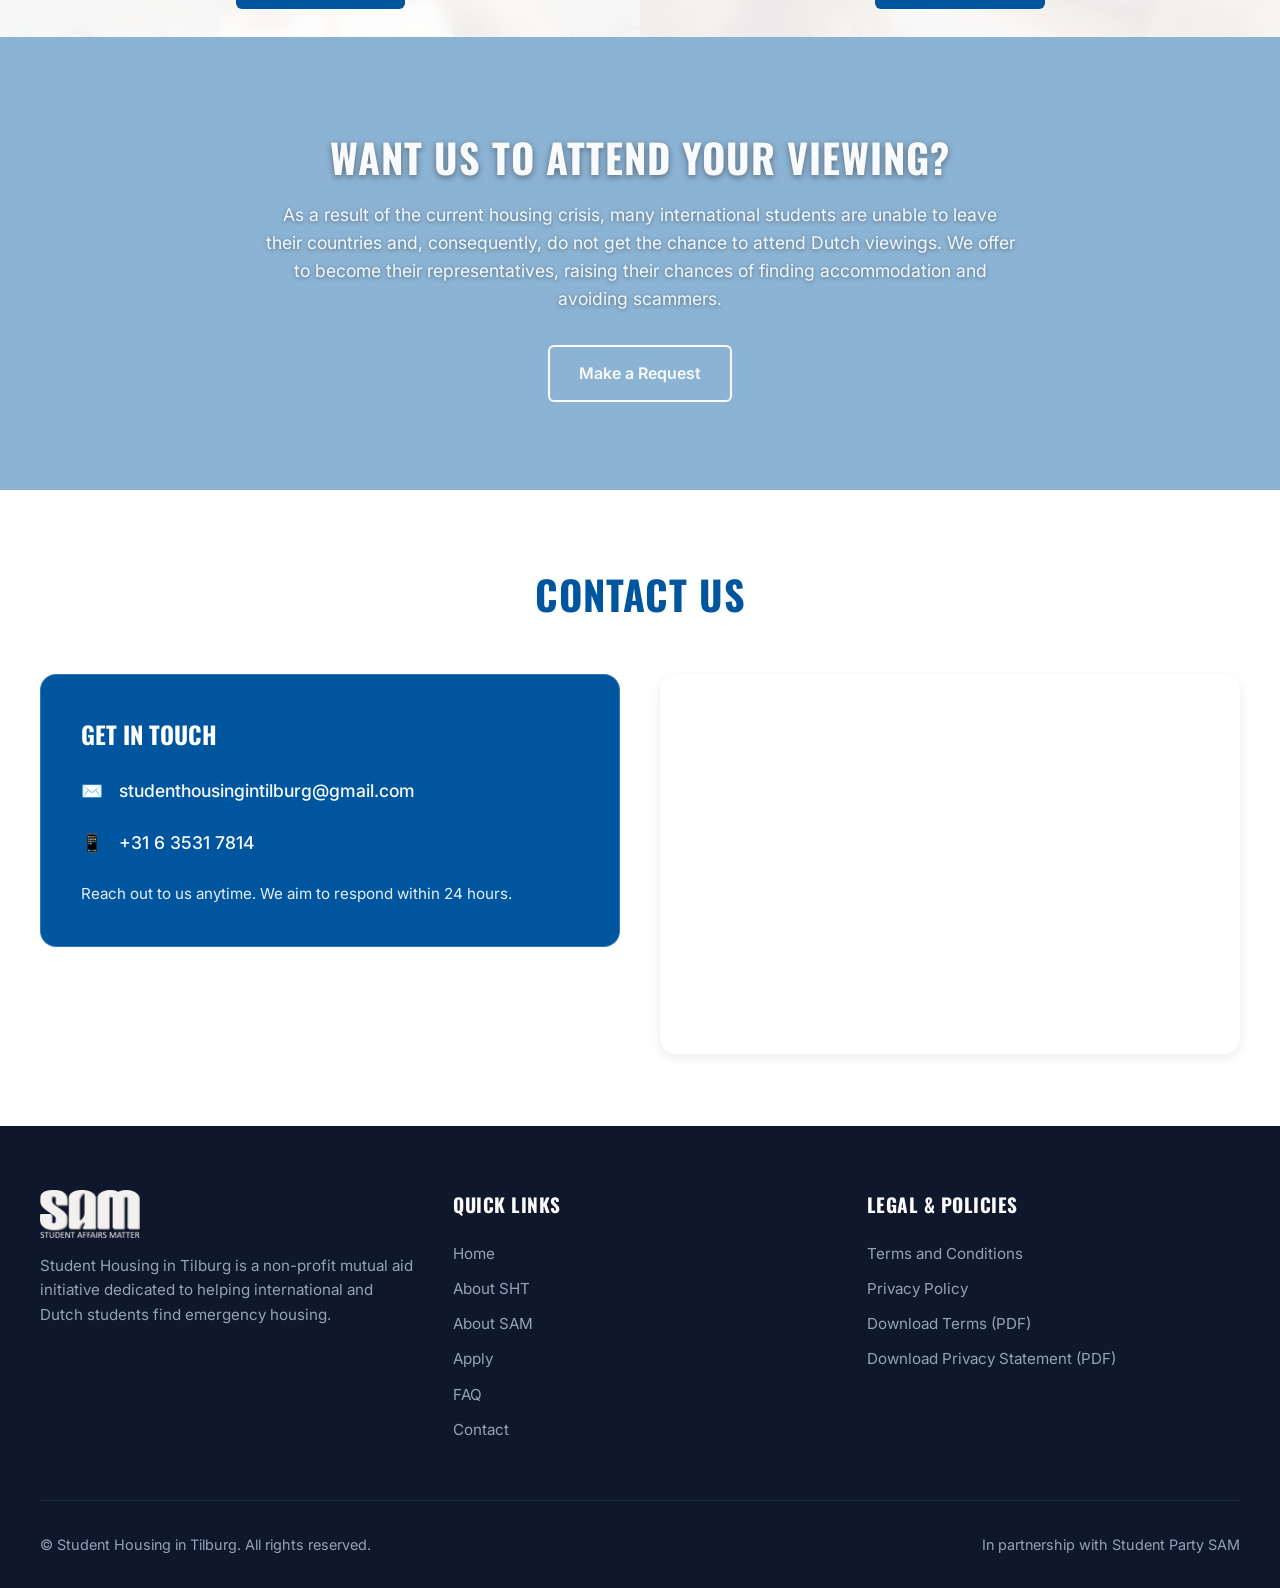
==== commit 24ce5c77: "Update Host a Student / Apply for Housing section layout to 50/50 Wix split with blue title bar and " ====
--- a/index.html
+++ b/index.html
@@ -143,31 +143,29 @@
     </div>
   </section>
 
-  <!-- Host / Apply Action Portals -->
-  <section class="section section-alt">
-    <div class="container">
-      <div class="section-header">
-        <h2 class="section-title" data-i18n="host_apply_title">Host a Student / Apply for Housing</h2>
-        <p class="section-desc" data-i18n="host_apply_subtitle">Click under 'Host a Student' to offer emergency housing, or click under 'Apply for Housing' if you are currently homeless.</p>
-      </div>
-
-      <div class="split-portals">
-        <div class="portal-card">
-          <img src="assets/images/host_a_student_card.png" alt="Host a Student">
-          <div class="portal-content">
-            <h3 class="portal-title" data-i18n="host_card_title">Host a Student</h3>
-            <p data-i18n="host_card_desc">I have a room, couch, or spare bed available.</p>
-            <a href="formhosts.html" class="btn btn-primary" data-i18n="btn_have_place">I Have a Place</a>
-          </div>
-        </div>
-
-        <div class="portal-card">
-          <img src="assets/images/apply_for_housing_card.png" alt="Apply for Housing">
-          <div class="portal-content">
-            <h3 class="portal-title" data-i18n="apply_card_title">Apply for Housing</h3>
-            <p data-i18n="apply_card_desc">I am a student currently looking for emergency housing.</p>
-            <a href="formstudents.html" class="btn btn-primary" data-i18n="btn_need_place">I Need a Place</a>
-          </div>
+  <!-- Host / Apply Action Portals (Original Wix 50/50 Layout) -->
+  <section class="section section-blue section-portals-wix">
+    <div class="container">
+      <div class="section-header">
+        <h2 class="section-title" data-i18n="host_apply_title" style="color: #ffffff;">Host a Student / Apply for Housing</h2>
+        <p class="section-desc" data-i18n="host_apply_subtitle" style="color: #e0f2fe;">Click under 'Host a Student' to offer emergency housing, or click under 'Apply for Housing' if you are currently homeless.</p>
+      </div>
+    </div>
+
+    <div class="split-portals-wix">
+      <div class="portal-card-wix">
+        <img src="assets/images/host_a_student_card.png" alt="Host a Student">
+        <div class="portal-bottom-banner">
+          <h3 data-i18n="host_card_title">Host a Student</h3>
+          <a href="formhosts.html" class="btn btn-primary" data-i18n="btn_have_place">I Have a Place</a>
+        </div>
+      </div>
+
+      <div class="portal-card-wix">
+        <img src="assets/images/apply_for_housing_card.png" alt="Apply for Housing">
+        <div class="portal-bottom-banner">
+          <h3 data-i18n="apply_card_title">Apply for Housing</h3>
+          <a href="formstudents.html" class="btn btn-primary" data-i18n="btn_need_place">I Need a Place</a>
         </div>
       </div>
     </div>
--- a/assets/css/style.css
+++ b/assets/css/style.css
@@ -441,37 +441,31 @@
   text-shadow: 0 1px 3px rgba(0,0,0,0.4);
 }
 
-/* --- Split Action Portals --- */
-.split-portals {
+/* --- Split Action Portals (Original Wix 50/50 Layout) --- */
+.section-portals-wix {
+  background-color: var(--primary-color);
+  padding: 4.5rem 0 0;
+  color: var(--text-light);
+}
+
+.split-portals-wix {
   display: grid;
-  grid-template-columns: repeat(auto-fit, minmax(320px, 1fr));
-  gap: 2rem;
+  grid-template-columns: 1fr 1fr;
+  gap: 0;
+  width: 100%;
   margin-top: 2.5rem;
 }
 
-.portal-card {
+.portal-card-wix {
   position: relative;
-  border-radius: var(--radius-lg);
-  overflow: hidden;
-  box-shadow: var(--shadow-md);
-  min-height: 380px;
+  height: 480px;
   display: flex;
   flex-direction: column;
   justify-content: flex-end;
-  padding: 2.5rem 2rem;
-  color: var(--text-light);
-  transition: var(--transition);
-}
-
-.portal-card::before {
-  content: '';
-  position: absolute;
-  inset: 0;
-  background: linear-gradient(to top, rgba(0, 35, 75, 0.85) 0%, rgba(0, 50, 110, 0.25) 65%, transparent 100%);
-  z-index: 1;
-}
-
-.portal-card img {
+  overflow: hidden;
+}
+
+.portal-card-wix img {
   position: absolute;
   inset: 0;
   width: 100%;
@@ -480,33 +474,46 @@
   transition: transform 0.5s ease;
 }
 
-.portal-card:hover img {
-  transform: scale(1.05);
-}
-
-.portal-content {
+.portal-card-wix:hover img {
+  transform: scale(1.04);
+}
+
+.portal-bottom-banner {
   position: relative;
   z-index: 2;
+  background: rgba(255, 255, 255, 0.92);
+  backdrop-filter: blur(8px);
+  padding: 1.75rem 1.5rem;
   text-align: center;
-  background: rgba(255, 255, 255, 0.18);
-  backdrop-filter: blur(8px);
-  padding: 1.5rem;
-  border-radius: var(--radius-md);
-  border: 1px solid rgba(255, 255, 255, 0.3);
-}
-
-.portal-title {
+  display: flex;
+  flex-direction: column;
+  align-items: center;
+  gap: 0.75rem;
+  width: 100%;
+}
+
+.portal-bottom-banner h3 {
   font-family: var(--font-heading);
-  font-size: 1.8rem;
+  font-size: 1.6rem;
   text-transform: uppercase;
-  letter-spacing: 1px;
-  margin-bottom: 0.75rem;
-}
-
-.portal-card p {
-  font-size: 1rem;
-  margin-bottom: 1.5rem;
-  opacity: 0.9;
+  color: var(--primary-color);
+  letter-spacing: 0.5px;
+  margin: 0;
+}
+
+.portal-bottom-banner .btn {
+  background-color: var(--primary-color);
+  color: #ffffff;
+  border: none;
+  font-weight: 600;
+  padding: 0.75rem 2rem;
+  border-radius: var(--radius-sm);
+  transition: var(--transition);
+}
+
+.portal-bottom-banner .btn:hover {
+  background-color: var(--primary-dark);
+  transform: translateY(-2px);
 }
 
 /* --- FAQ Accordion --- */
@@ -793,6 +800,12 @@
     width: 140px;
     height: 140px;
   }
+  .split-portals-wix {
+    grid-template-columns: 1fr;
+  }
+  .portal-card-wix {
+    height: 360px;
+  }
   .footer-bottom {
     flex-direction: column;
     justify-content: center;
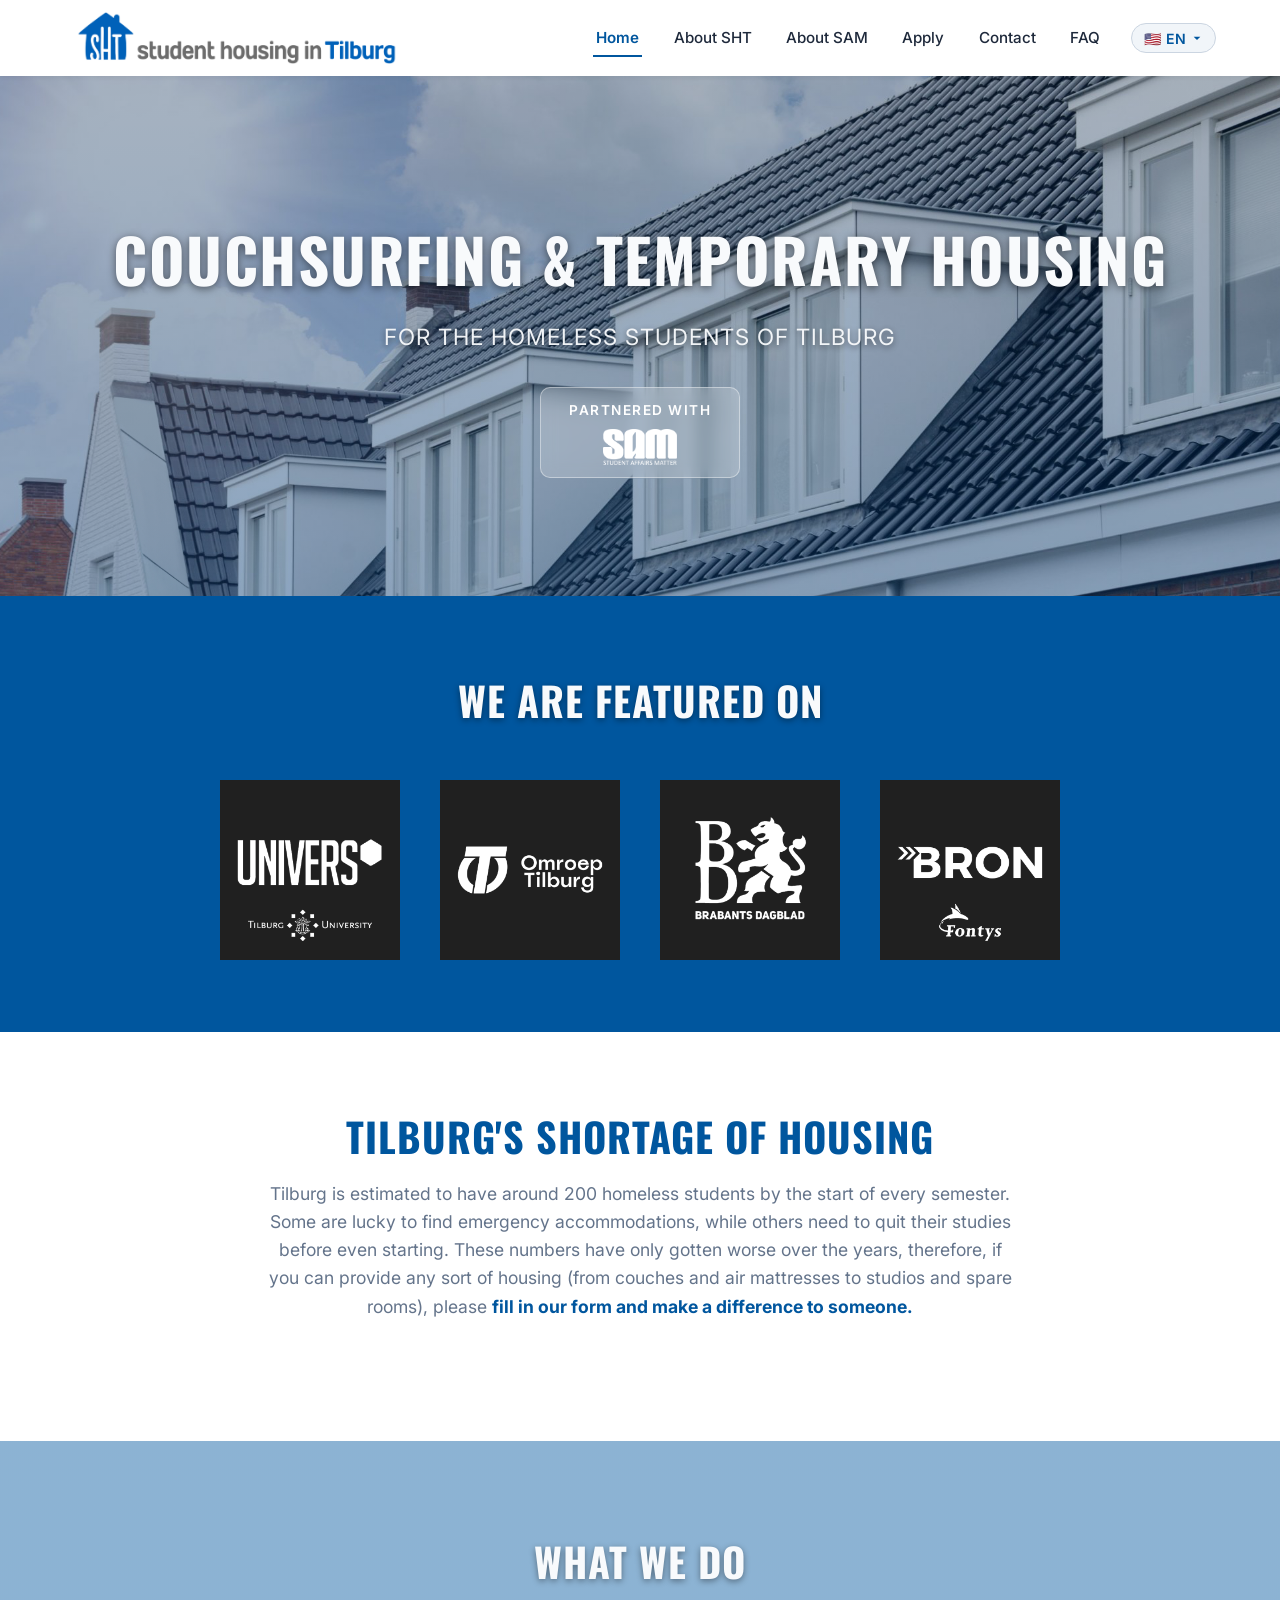
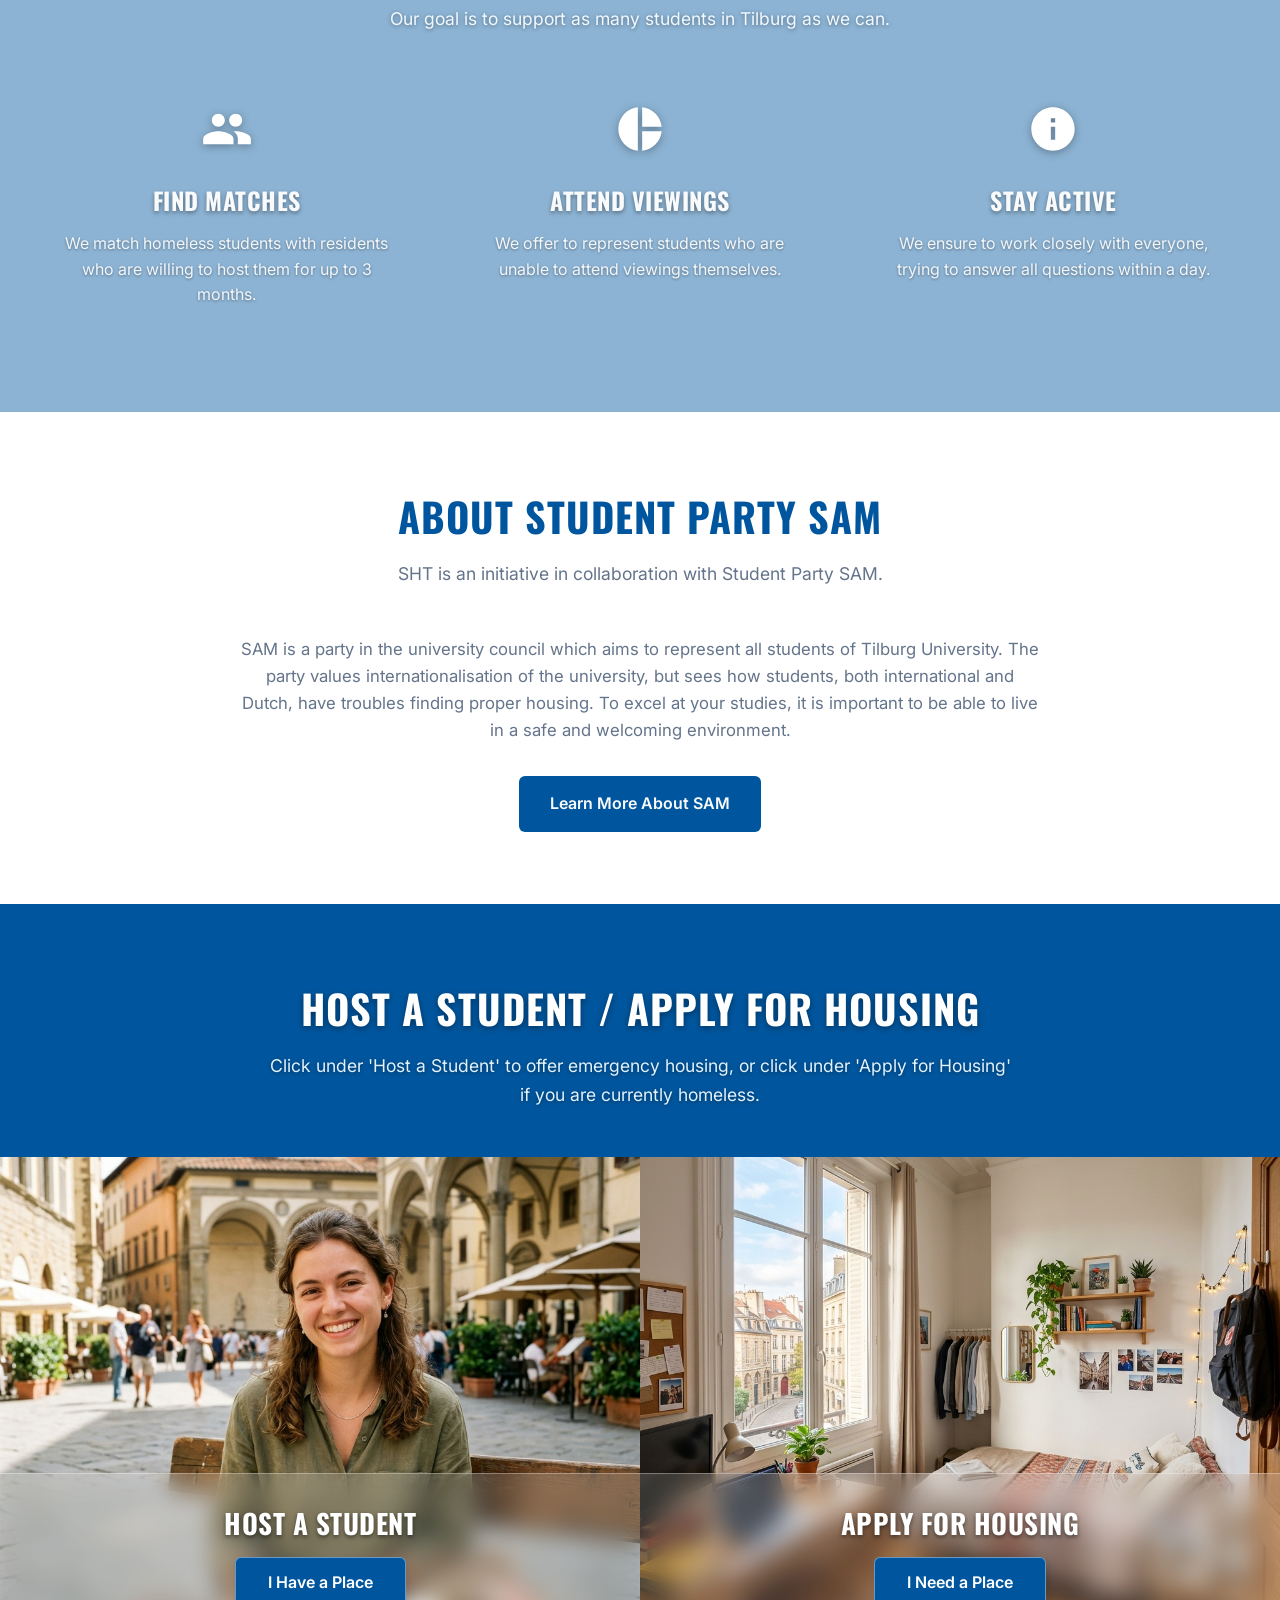
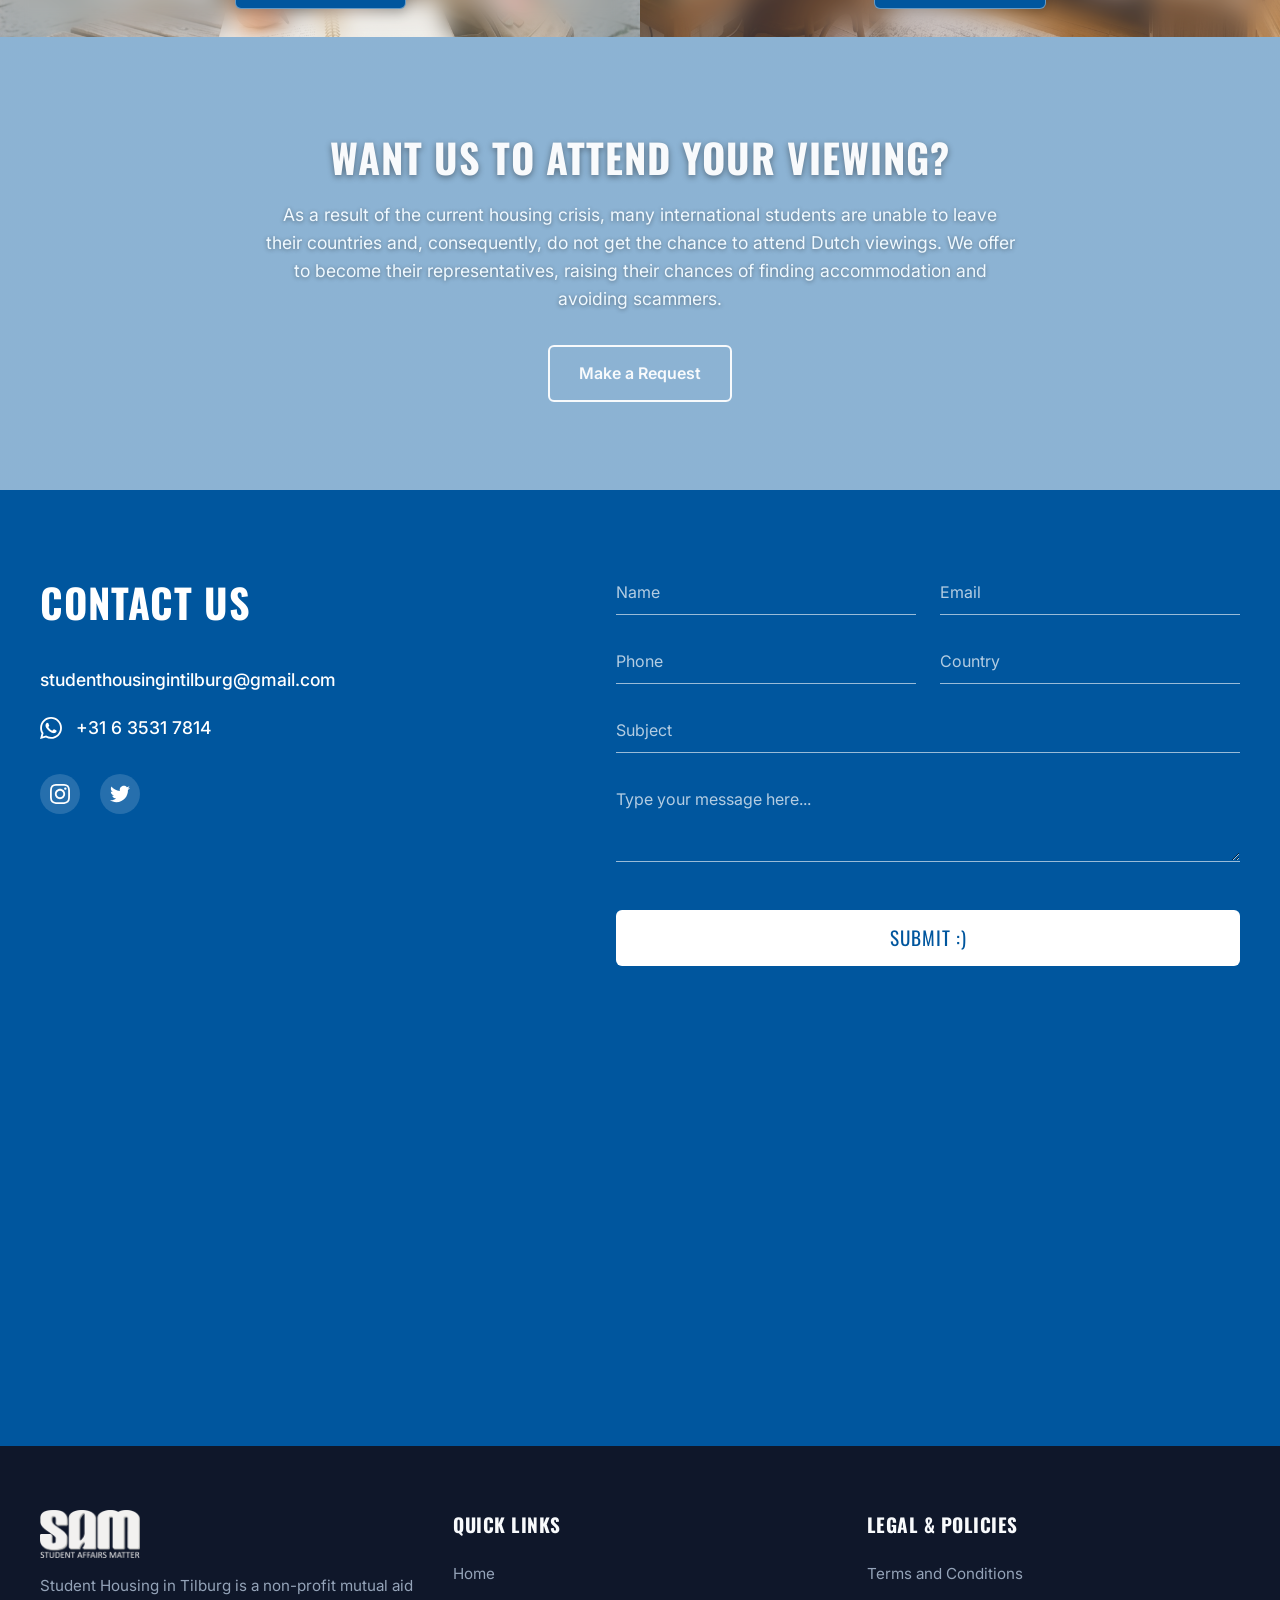
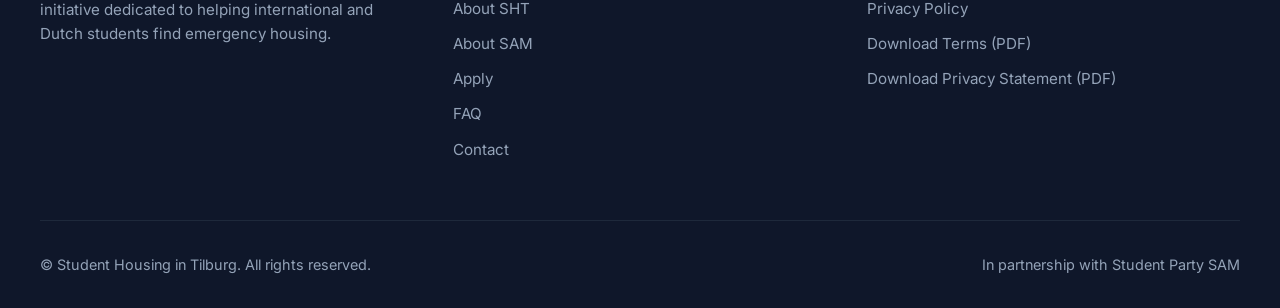
==== commit 5438d9a9: "Update Contact Us section to original Wix blue layout with WhatsApp SVG link, minimalist form, and d" ====
--- a/index.html
+++ b/index.html
@@ -182,38 +182,68 @@
     </div>
   </section>
 
-  <!-- Contact Us Snippet & Map -->
-  <section class="section">
-    <div class="container">
-      <div class="section-header">
-        <h2 class="section-title" data-i18n="contact_title">Contact Us</h2>
-      </div>
-
-      <div class="contact-grid">
-        <div class="contact-info-card" style="background: var(--primary-color); color: white;">
-          <h3 style="font-family: var(--font-heading); font-size: 1.5rem; text-transform: uppercase; margin-bottom: 1.5rem;" data-i18n="get_in_touch">Get in Touch</h3>
-          <div class="contact-info-item">
-            <span>✉️</span>
+  <!-- Contact Us Section (Matching Original Wix Blue Style) -->
+  <section class="section-contact-wix">
+    <div class="container">
+      <div class="contact-layout-wix">
+        <!-- Left: Contact Details -->
+        <div class="contact-left-wix">
+          <h2 data-i18n="contact_title">Contact Us</h2>
+          
+          <div class="contact-detail-item">
             <a href="mailto:studenthousingintilburg@gmail.com">studenthousingintilburg@gmail.com</a>
           </div>
-          <div class="contact-info-item">
-            <span>📱</span>
+
+          <div class="contact-detail-item">
+            <svg xmlns="http://www.w3.org/2000/svg" width="22" height="22" viewBox="0 0 24 24" fill="white"><path d="M.057 24l1.687-6.163c-1.041-1.804-1.588-3.849-1.587-5.946.003-6.556 5.338-11.891 11.893-11.891 3.181.001 6.167 1.24 8.413 3.488 2.245 2.248 3.481 5.236 3.48 8.414-.003 6.557-5.338 11.892-11.893 11.892-1.99-.001-3.951-.5-5.688-1.448l-6.305 1.654zm6.597-3.807c1.676.995 3.276 1.591 5.392 1.592 5.448 0 9.886-4.434 9.889-9.885.002-5.462-4.415-9.89-9.881-9.892-5.452 0-9.887 4.434-9.889 9.884-.001 2.225.651 3.891 1.746 5.634l-.999 3.648 3.742-.981zm11.387-5.464c-.074-.124-.272-.198-.57-.347-.297-.149-1.758-.868-2.031-.967-.272-.099-.47-.149-.669.149-.198.297-.768.967-.941 1.165-.173.198-.347.223-.644.074-.297-.149-1.255-.462-2.39-1.475-.883-.788-1.48-1.761-1.653-2.059-.173-.297-.018-.458.13-.606.134-.133.297-.347.446-.521.151-.172.2-.296.3-.495.099-.198.05-.372-.025-.521-.075-.148-.669-1.611-.916-2.206-.242-.579-.487-.501-.669-.51l-.57-.01c-.198 0-.52.074-.792.372s-1.04 1.016-1.04 2.479 1.065 2.876 1.213 3.074c.149.198 2.095 3.2 5.076 4.487.709.306 1.263.489 1.694.626.712.226 1.36.194 1.872.118.571-.085 1.758-.719 2.006-1.413.248-.695.248-1.29.173-1.414z"/></svg>
             <a href="https://wa.me/31635317814" target="_blank" rel="noopener">+31 6 3531 7814</a>
           </div>
-          <p style="margin-top: 1.5rem; font-size: 0.95rem; opacity: 0.9;" data-i18n="reach_out_anytime">
-            Reach out to us anytime. We aim to respond within 24 hours.
-          </p>
-        </div>
-
-        <div class="map-container">
-          <iframe 
-            src="https://www.google.com/maps/embed?pb=!1m18!1m12!1m3!1d79272.93489814421!2d5.01188375!3d51.5605963!2m3!1f0!2f0!3f0!3m2!1i1024!2i768!4f13.1!3m3!1m2!1s0x47c6be8021d7b055%3A0xc4a3832c3f87b8f0!2sTilburg%2C%20Netherlands!5e0!3m2!1sen!2snl!4v1700000000000" 
-            allowfullscreen="" 
-            loading="lazy" 
-            title="Tilburg Location Map">
-          </iframe>
-        </div>
-      </div>
+
+          <div class="contact-social-row">
+            <a href="https://instagram.com" target="_blank" rel="noopener" class="contact-social-link" aria-label="Instagram">
+              <svg viewBox="0 0 24 24"><path d="M12 2.163c3.204 0 3.584.012 4.85.07 3.252.148 4.771 1.691 4.919 4.919.058 1.265.069 1.645.069 4.849 0 3.205-.012 3.584-.069 4.849-.149 3.225-1.664 4.771-4.919 4.919-1.266.058-1.644.07-4.85.07-3.204 0-3.584-.012-4.849-.07-3.26-.149-4.771-1.699-4.919-4.92-.058-1.265-.07-1.644-.07-4.849 0-3.204.013-3.583.07-4.849.149-3.227 1.664-4.771 4.919-4.919 1.266-.057 1.645-.069 4.849-.069zm0-2.163c-3.259 0-3.667.014-4.947.072-4.358.2-6.78 2.618-6.98 6.98-.059 1.281-.073 1.689-.073 4.948 0 3.259.014 3.668.072 4.948.2 4.358 2.618 6.78 6.98 6.98 1.281.058 1.689.072 4.948.072 3.259 0 3.668-.014 4.948-.072 4.354-.2 6.782-2.618 6.979-6.98.059-1.28.073-1.689.073-4.948 0-3.259-.014-3.667-.072-4.947-.196-4.354-2.617-6.78-6.979-6.98-1.281-.059-1.69-.073-4.949-.073zm0 5.838c-3.403 0-6.162 2.759-6.162 6.162s2.759 6.163 6.162 6.163 6.162-2.759 6.162-6.163c0-3.403-2.759-6.162-6.162-6.162zm0 10.162c-2.209 0-4-1.79-4-4 0-2.209 1.791-4 4-4s4 1.791 4 4c0 2.21-1.791 4-4 4zm6.406-11.845c-.796 0-1.441.645-1.441 1.44s.645 1.44 1.441 1.44c.795 0 1.439-.645 1.439-1.44s-.644-1.44-1.439-1.44z"/></svg>
+            </a>
+            <a href="https://twitter.com" target="_blank" rel="noopener" class="contact-social-link" aria-label="Twitter">
+              <svg viewBox="0 0 24 24"><path d="M24 4.557c-.883.392-1.832.656-2.828.775 1.017-.609 1.798-1.574 2.165-2.724-.951.564-2.005.974-3.127 1.195-.897-.957-2.178-1.555-3.594-1.555-3.179 0-5.515 2.966-4.797 6.045-4.091-.205-7.719-2.165-10.148-5.144-1.29 2.213-.669 5.108 1.523 6.574-.806-.026-1.566-.247-2.229-.616-.054 2.281 1.581 4.415 3.949 4.89-.693.188-1.452.232-2.224.084.626 1.956 2.444 3.379 4.6 3.419-2.07 1.623-4.678 2.348-7.29 2.04 2.179 1.397 4.768 2.212 7.548 2.212 9.142 0 14.307-7.721 13.995-14.646.962-.695 1.797-1.562 2.457-2.549z"/></svg>
+            </a>
+          </div>
+        </div>
+
+        <!-- Right: Minimalist Form -->
+        <div>
+          <form class="wix-contact-form" action="#" method="POST" onsubmit="event.preventDefault(); alert('Thank you! Your message has been sent.');">
+            <div class="wix-input-group">
+              <input type="text" placeholder="Name" required>
+            </div>
+            <div class="wix-input-group">
+              <input type="email" placeholder="Email" required>
+            </div>
+            <div class="wix-input-group">
+              <input type="tel" placeholder="Phone">
+            </div>
+            <div class="wix-input-group">
+              <input type="text" placeholder="Country">
+            </div>
+            <div class="wix-input-group wix-form-full">
+              <input type="text" placeholder="Subject" required>
+            </div>
+            <div class="wix-input-group wix-form-full">
+              <textarea rows="3" placeholder="Type your message here..." required></textarea>
+            </div>
+            <button type="submit" class="wix-submit-btn">Submit :)</button>
+          </form>
+        </div>
+      </div>
+    </div>
+
+    <!-- Full Width Dark Google Map -->
+    <div class="dark-map-full">
+      <iframe 
+        src="https://www.google.com/maps/embed?pb=!1m18!1m12!1m3!1d79272.93489814421!2d5.01188375!3d51.5605963!2m3!1f0!2f0!3f0!3m2!1i1024!2i768!4f13.1!3m3!1m2!1s0x47c6be8021d7b055%3A0xc4a3832c3f87b8f0!2sTilburg%2C%20Netherlands!5e0!3m2!1sen!2snl!4v1700000000000" 
+        allowfullscreen="" 
+        loading="lazy" 
+        title="Tilburg Dark Location Map">
+      </iframe>
     </div>
   </section>
 
--- a/assets/css/style.css
+++ b/assets/css/style.css
@@ -386,7 +386,7 @@
   border-radius: 0;
 }
 
-/* --- Feature Cards (No borders, sit directly on Student1.png parallax background) --- */
+/* --- Feature Cards --- */
 .cards-grid {
   display: grid;
   grid-template-columns: repeat(auto-fit, minmax(280px, 1fr));
@@ -441,7 +441,7 @@
   text-shadow: 0 1px 3px rgba(0,0,0,0.4);
 }
 
-/* --- Split Action Portals (Original Wix 50/50 Layout) --- */
+/* --- Split Action Portals --- */
 .section-portals-wix {
   background-color: var(--primary-color);
   padding: 4.5rem 0 0;
@@ -481,8 +481,9 @@
 .portal-bottom-banner {
   position: relative;
   z-index: 2;
-  background: rgba(255, 255, 255, 0.92);
-  backdrop-filter: blur(8px);
+  background: rgba(255, 255, 255, 0.18);
+  backdrop-filter: blur(12px);
+  -webkit-backdrop-filter: blur(12px);
   padding: 1.75rem 1.5rem;
   text-align: center;
   display: flex;
@@ -490,30 +491,182 @@
   align-items: center;
   gap: 0.75rem;
   width: 100%;
+  border-top: 1px solid rgba(255, 255, 255, 0.3);
 }
 
 .portal-bottom-banner h3 {
   font-family: var(--font-heading);
-  font-size: 1.6rem;
+  font-size: 1.7rem;
   text-transform: uppercase;
-  color: var(--primary-color);
+  color: #ffffff;
   letter-spacing: 0.5px;
   margin: 0;
+  text-shadow: 0 2px 4px rgba(0,0,0,0.5);
 }
 
 .portal-bottom-banner .btn {
   background-color: var(--primary-color);
   color: #ffffff;
-  border: none;
+  border: 1px solid rgba(255, 255, 255, 0.4);
   font-weight: 600;
   padding: 0.75rem 2rem;
   border-radius: var(--radius-sm);
   transition: var(--transition);
+  box-shadow: 0 4px 12px rgba(0,0,0,0.2);
 }
 
 .portal-bottom-banner .btn:hover {
   background-color: var(--primary-dark);
   transform: translateY(-2px);
+}
+
+/* --- Contact Us Section (Wix Blue Style) --- */
+.section-contact-wix {
+  background-color: var(--primary-color);
+  color: #ffffff;
+  padding: 5rem 0 0;
+}
+
+.contact-layout-wix {
+  display: grid;
+  grid-template-columns: 1fr 1.2fr;
+  gap: 3.5rem;
+  align-items: start;
+  padding-bottom: 4rem;
+}
+
+.contact-left-wix {
+  color: #ffffff;
+}
+
+.contact-left-wix h2 {
+  font-family: var(--font-heading);
+  font-size: 2.5rem;
+  text-transform: uppercase;
+  letter-spacing: 1px;
+  margin-bottom: 2rem;
+}
+
+.contact-detail-item {
+  display: flex;
+  align-items: center;
+  gap: 0.85rem;
+  margin-bottom: 1.25rem;
+  font-size: 1.1rem;
+}
+
+.contact-detail-item a {
+  color: #ffffff;
+  font-weight: 500;
+}
+
+.contact-detail-item a:hover {
+  text-decoration: underline;
+}
+
+.contact-social-row {
+  display: flex;
+  align-items: center;
+  gap: 1.25rem;
+  margin-top: 2rem;
+}
+
+.contact-social-link {
+  width: 40px;
+  height: 40px;
+  border-radius: 50%;
+  background: rgba(255, 255, 255, 0.15);
+  display: flex;
+  align-items: center;
+  justify-content: center;
+  transition: var(--transition);
+}
+
+.contact-social-link:hover {
+  background: rgba(255, 255, 255, 0.3);
+  transform: translateY(-2px);
+}
+
+.contact-social-link svg {
+  width: 20px;
+  height: 20px;
+  fill: #ffffff;
+}
+
+/* Minimalist Form (Wix Style) */
+.wix-contact-form {
+  display: grid;
+  grid-template-columns: 1fr 1fr;
+  gap: 1.5rem;
+}
+
+.wix-form-full {
+  grid-column: 1 / -1;
+}
+
+.wix-input-group {
+  position: relative;
+}
+
+.wix-input-group input,
+.wix-input-group textarea {
+  width: 100%;
+  background: transparent;
+  border: none;
+  border-bottom: 1px solid rgba(255, 255, 255, 0.6);
+  padding: 0.75rem 0;
+  color: #ffffff;
+  font-family: var(--font-body);
+  font-size: 1rem;
+  outline: none;
+  transition: var(--transition);
+}
+
+.wix-input-group input::placeholder,
+.wix-input-group textarea::placeholder {
+  color: rgba(255, 255, 255, 0.7);
+}
+
+.wix-input-group input:focus,
+.wix-input-group textarea:focus {
+  border-bottom-color: #ffffff;
+}
+
+.wix-submit-btn {
+  grid-column: 1 / -1;
+  background: #ffffff;
+  color: var(--primary-color);
+  font-family: var(--font-heading);
+  font-size: 1.2rem;
+  text-transform: uppercase;
+  letter-spacing: 1px;
+  padding: 0.85rem 2rem;
+  border: none;
+  border-radius: var(--radius-sm);
+  cursor: pointer;
+  transition: var(--transition);
+  margin-top: 1rem;
+}
+
+.wix-submit-btn:hover {
+  background: #e0f2fe;
+  color: var(--primary-dark);
+  transform: translateY(-2px);
+}
+
+/* Full Width Dark Google Map */
+.dark-map-full {
+  width: 100%;
+  height: 400px;
+  overflow: hidden;
+  margin-top: 1rem;
+}
+
+.dark-map-full iframe {
+  width: 100%;
+  height: 100%;
+  border: 0;
+  filter: grayscale(100%) invert(90%) contrast(90%);
 }
 
 /* --- FAQ Accordion --- */
@@ -608,53 +761,6 @@
   width: 100%;
   min-height: 850px;
   border: none;
-}
-
-/* --- Contact & Map Section --- */
-.contact-grid {
-  display: grid;
-  grid-template-columns: repeat(auto-fit, minmax(300px, 1fr));
-  gap: 2.5rem;
-  align-items: start;
-}
-
-.contact-info-card {
-  background: rgba(255, 255, 255, 0.1);
-  backdrop-filter: blur(6px);
-  padding: 2.5rem;
-  border-radius: var(--radius-lg);
-  border: 1px solid rgba(255, 255, 255, 0.2);
-}
-
-.contact-info-item {
-  display: flex;
-  align-items: center;
-  gap: 1rem;
-  margin-bottom: 1.5rem;
-  font-size: 1.1rem;
-}
-
-.contact-info-item a {
-  color: var(--text-light);
-  font-weight: 500;
-}
-
-.contact-info-item a:hover {
-  text-decoration: underline;
-}
-
-.map-container {
-  width: 100%;
-  height: 380px;
-  border-radius: var(--radius-lg);
-  overflow: hidden;
-  box-shadow: var(--shadow-md);
-}
-
-.map-container iframe {
-  width: 100%;
-  height: 100%;
-  border: 0;
 }
 
 /* --- Testimonial / Member Cards --- */
@@ -764,6 +870,9 @@
   }
   .testimonial-img {
     height: 320px;
+  }
+  .contact-layout-wix {
+    grid-template-columns: 1fr;
   }
 }
 
@@ -806,6 +915,9 @@
   .portal-card-wix {
     height: 360px;
   }
+  .wix-contact-form {
+    grid-template-columns: 1fr;
+  }
   .footer-bottom {
     flex-direction: column;
     justify-content: center;
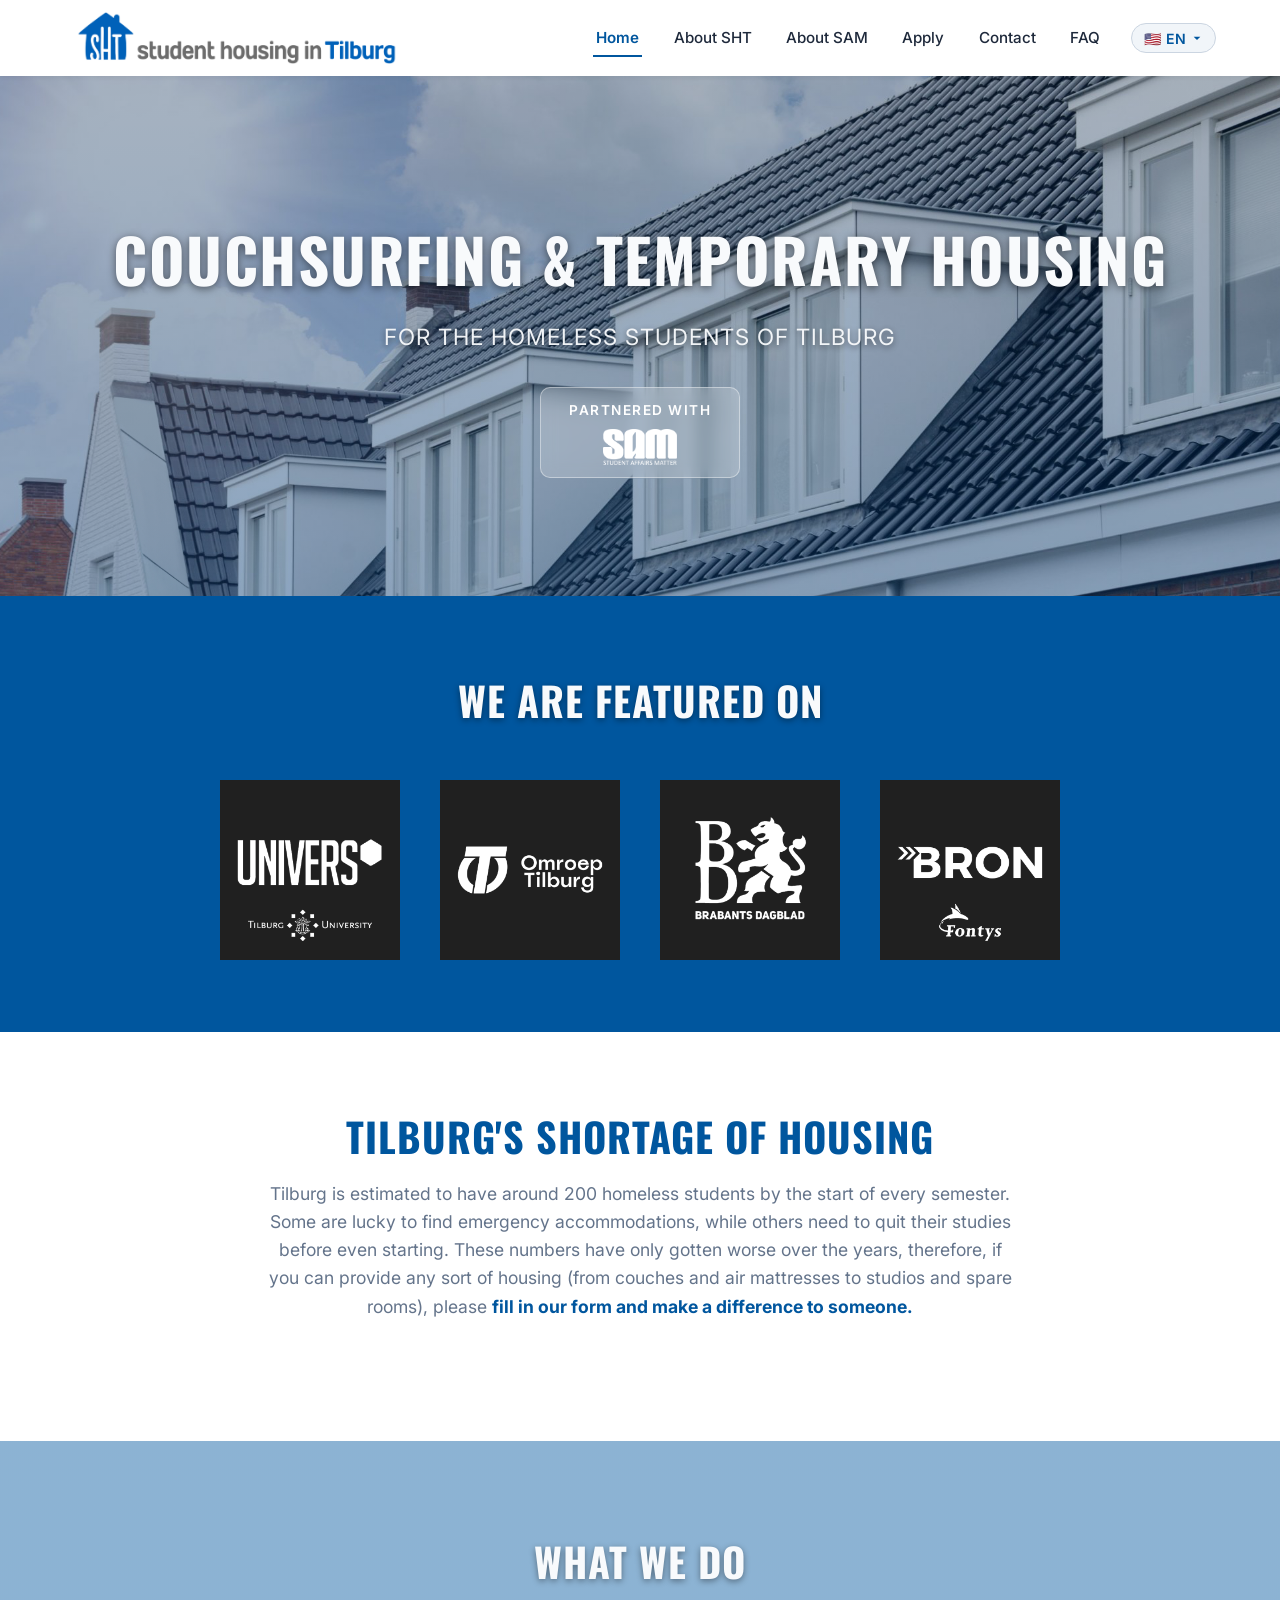
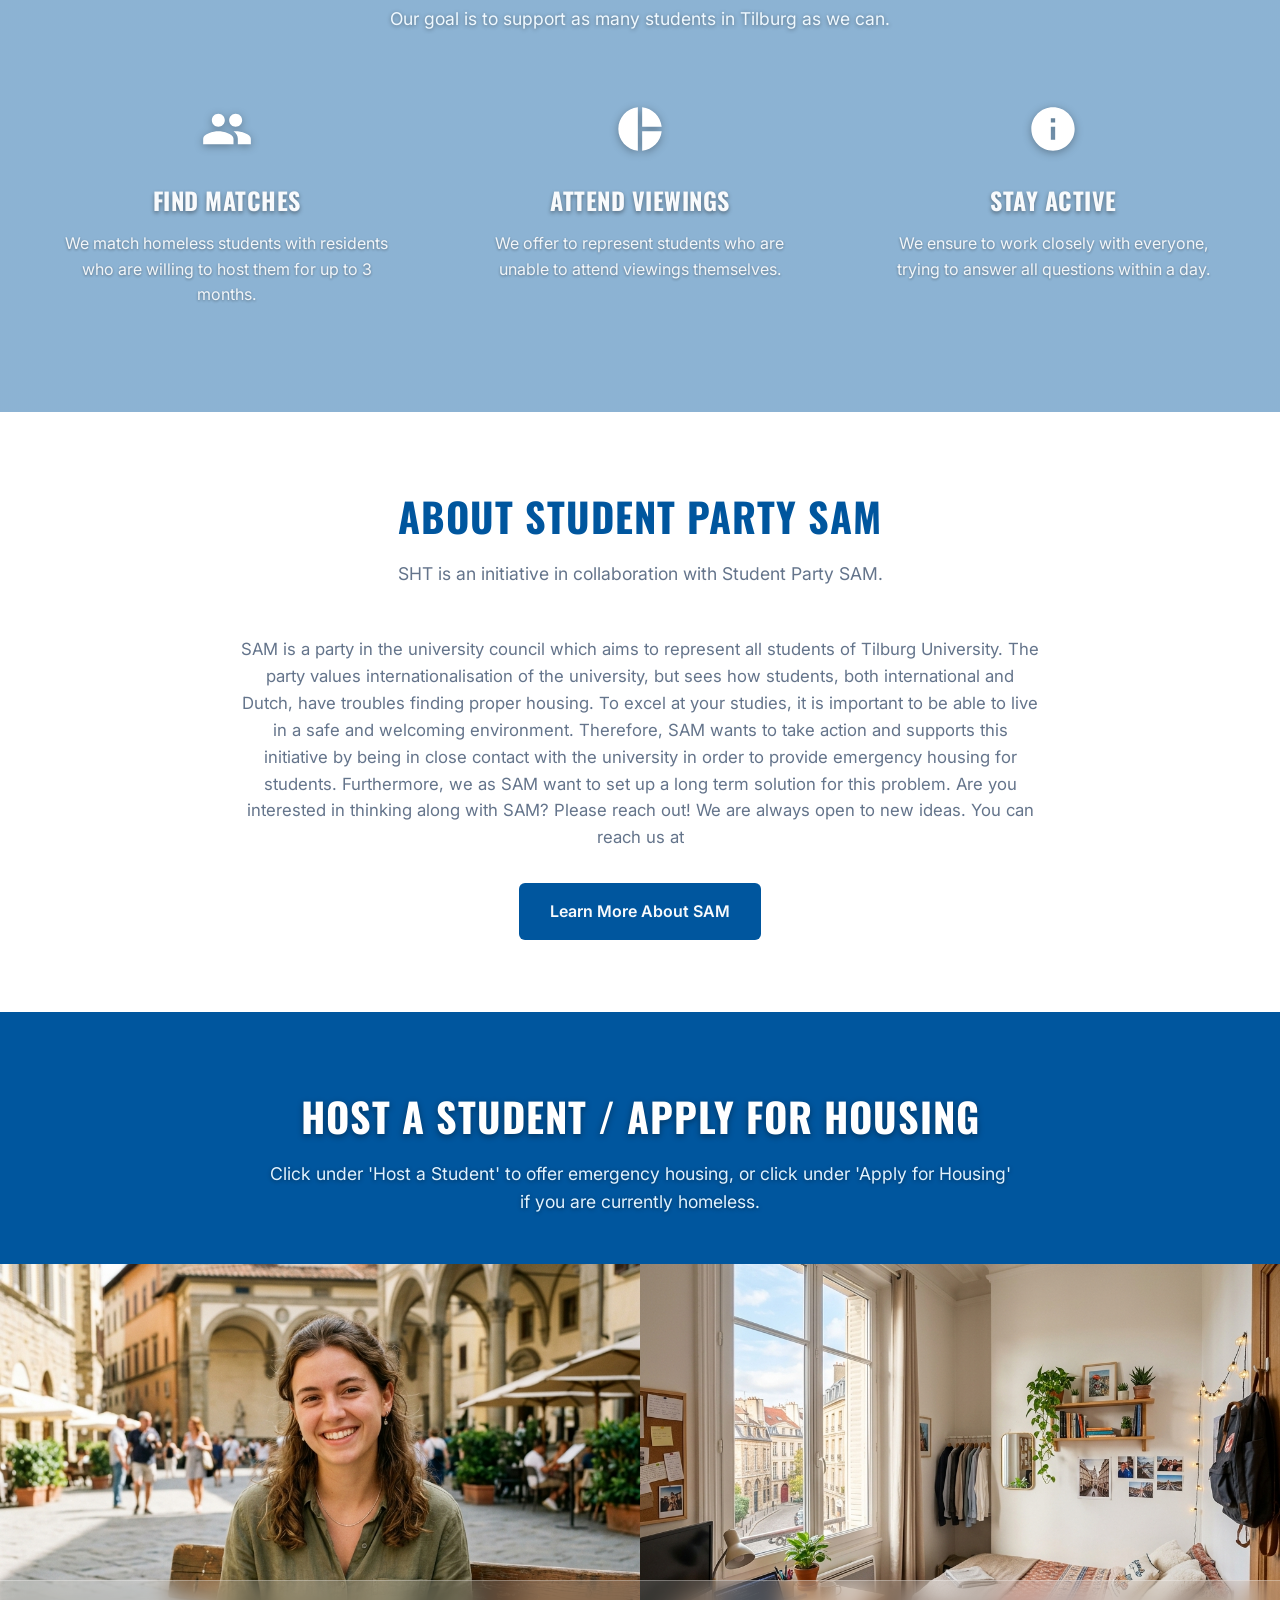
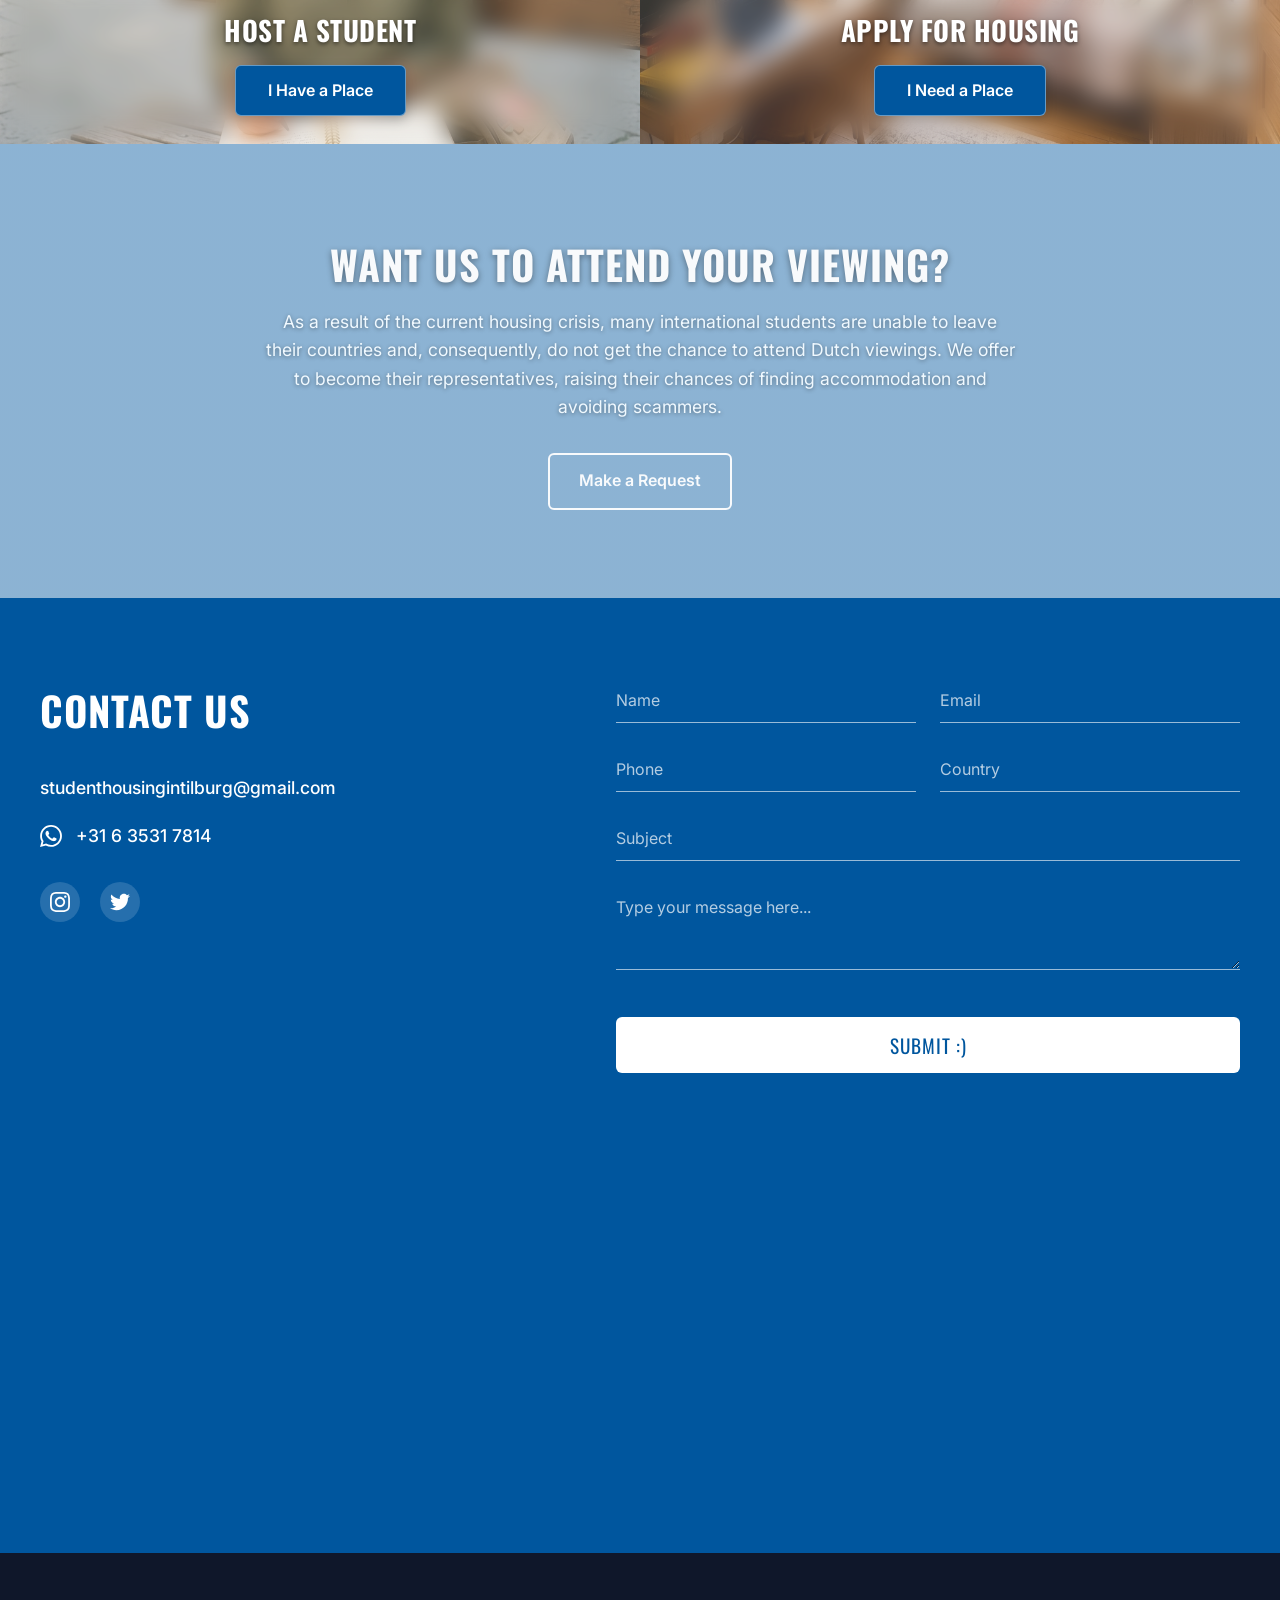
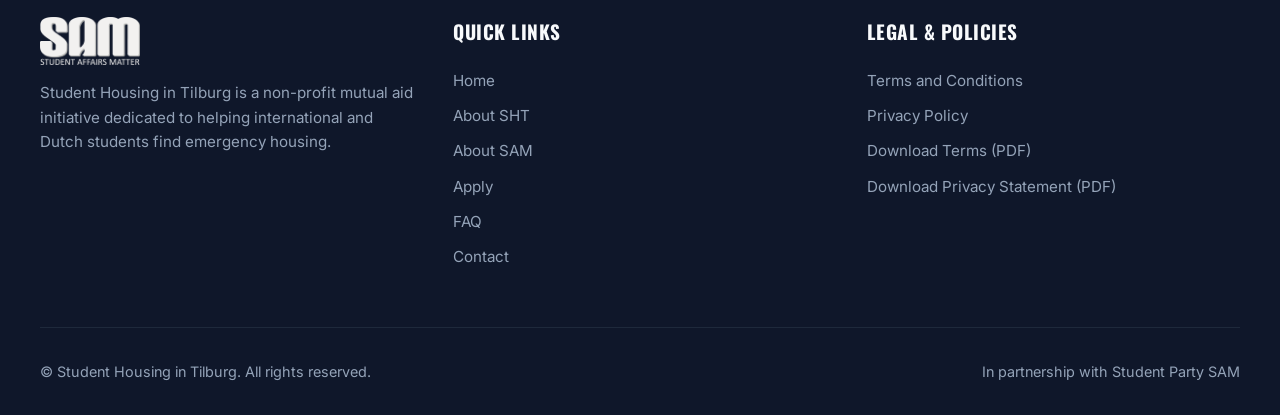
==== commit 789b45ca: "Integrate Web3Forms API into contact forms on index.html and contact.html with smooth AJAX submissio" ====
--- a/index.html
+++ b/index.html
@@ -211,26 +211,30 @@
 
         <!-- Right: Minimalist Form -->
         <div>
-          <form class="wix-contact-form" action="#" method="POST" onsubmit="event.preventDefault(); alert('Thank you! Your message has been sent.');">
-            <div class="wix-input-group">
-              <input type="text" placeholder="Name" required>
-            </div>
-            <div class="wix-input-group">
-              <input type="email" placeholder="Email" required>
-            </div>
-            <div class="wix-input-group">
-              <input type="tel" placeholder="Phone">
-            </div>
-            <div class="wix-input-group">
-              <input type="text" placeholder="Country">
+          <form class="wix-contact-form" action="https://api.web3forms.com/submit" method="POST">
+            <input type="hidden" name="access_key" value="f5a3aaf1-c86a-476d-8b48-2391dd1c575a">
+            <input type="hidden" name="from_name" value="Student Housing in Tilburg Website">
+            <input type="checkbox" name="botcheck" style="display: none;">
+
+            <div class="wix-input-group">
+              <input type="text" name="name" placeholder="Name" data-i18n-placeholder="ph_name" required>
+            </div>
+            <div class="wix-input-group">
+              <input type="email" name="email" placeholder="Email" data-i18n-placeholder="ph_email" required>
+            </div>
+            <div class="wix-input-group">
+              <input type="tel" name="phone" placeholder="Phone" data-i18n-placeholder="ph_phone">
+            </div>
+            <div class="wix-input-group">
+              <input type="text" name="country" placeholder="Country" data-i18n-placeholder="ph_country">
             </div>
             <div class="wix-input-group wix-form-full">
-              <input type="text" placeholder="Subject" required>
+              <input type="text" name="subject" placeholder="Subject" data-i18n-placeholder="ph_subject" required>
             </div>
             <div class="wix-input-group wix-form-full">
-              <textarea rows="3" placeholder="Type your message here..." required></textarea>
-            </div>
-            <button type="submit" class="wix-submit-btn">Submit :)</button>
+              <textarea name="message" rows="3" placeholder="Type your message here..." data-i18n-placeholder="ph_message" required></textarea>
+            </div>
+            <button type="submit" class="wix-submit-btn" data-i18n="btn_submit">Submit :)</button>
           </form>
         </div>
       </div>
@@ -239,7 +243,7 @@
     <!-- Full Width Dark Google Map -->
     <div class="dark-map-full">
       <iframe 
-        src="https://www.google.com/maps/embed?pb=!1m18!1m12!1m3!1d79272.93489814421!2d5.01188375!3d51.5605963!2m3!1f0!2f0!3f0!3m2!1i1024!2i768!4f13.1!3m3!1m2!1s0x47c6be8021d7b055%3A0xc4a3832c3f87b8f0!2sTilburg%2C%20Netherlands!5e0!3m2!1sen!2snl!4v1700000000000" 
+        src="https://maps.google.com/maps?q=Tilburg,Netherlands&t=&z=13&ie=UTF8&iwloc=&output=embed" 
         allowfullscreen="" 
         loading="lazy" 
         title="Tilburg Dark Location Map">
--- a/assets/css/style.css
+++ b/assets/css/style.css
@@ -173,7 +173,7 @@
   padding: 0.5rem;
 }
 
-/* --- Parallax Hero Section (Clear, Vibrant Overlay) --- */
+/* --- Parallax Hero Section --- */
 .hero {
   position: relative;
   background: linear-gradient(rgba(0, 35, 75, 0.35), rgba(0, 55, 115, 0.45)), url('../images/Banner.jpg') center/cover fixed no-repeat;
@@ -185,6 +185,101 @@
   align-items: center;
   justify-content: center;
   min-height: 520px;
+}
+
+.hero-aboutsam {
+  position: relative;
+  background: linear-gradient(rgba(0, 75, 145, 0.72), rgba(0, 75, 145, 0.72)), url('../images/20230809_SAM_BoardPictures-003 copy.png') center/cover fixed no-repeat;
+  color: var(--text-light);
+  text-align: center;
+  padding: 6.5rem 1.5rem 5.5rem;
+  display: flex;
+  flex-direction: column;
+  align-items: center;
+  justify-content: center;
+  min-height: 460px;
+}
+
+.hero-aboutsam-title {
+  font-family: var(--font-heading);
+  font-size: clamp(2.5rem, 5.5vw, 4rem);
+  text-transform: uppercase;
+  letter-spacing: 2px;
+  margin-bottom: 0.5rem;
+  font-weight: 700;
+  color: #ffffff;
+  text-shadow: 0 2px 8px rgba(0,0,0,0.4);
+}
+
+.hero-aboutsam-logo {
+  height: 125px;
+  width: auto;
+  object-fit: contain;
+  margin-top: 0.5rem;
+  filter: drop-shadow(0 2px 8px rgba(0,0,0,0.3));
+}
+
+.hero-aboutsht {
+  position: relative;
+  background: linear-gradient(rgba(0, 75, 145, 0.72), rgba(0, 75, 145, 0.72)), url('../images/SHTBlueEffect.png') center/cover fixed no-repeat;
+  color: var(--text-light);
+  text-align: center;
+  padding: 6.5rem 1.5rem 5.5rem;
+  display: flex;
+  flex-direction: column;
+  align-items: center;
+  justify-content: center;
+  min-height: 460px;
+}
+
+.hero-aboutsht-title {
+  font-family: var(--font-heading);
+  font-size: clamp(2.5rem, 5.5vw, 4rem);
+  text-transform: uppercase;
+  letter-spacing: 2px;
+  margin-bottom: 0.5rem;
+  font-weight: 700;
+  color: #ffffff;
+  text-shadow: 0 2px 8px rgba(0,0,0,0.4);
+}
+
+.hero-aboutsht-logo {
+  height: 120px;
+  width: auto;
+  object-fit: contain;
+  margin-top: 0.5rem;
+  filter: brightness(0) invert(1) drop-shadow(0 2px 8px rgba(0,0,0,0.3));
+}
+
+/* --- Clean non-parallax page banner --- */
+.page-banner-clean {
+  background-color: var(--primary-color);
+  color: var(--text-light);
+  text-align: center;
+  padding: 4rem 1.5rem 3rem;
+  display: flex;
+  flex-direction: column;
+  align-items: center;
+  justify-content: center;
+}
+
+.page-banner-clean .hero-title {
+  font-family: var(--font-heading);
+  font-size: clamp(2rem, 4.5vw, 3.2rem);
+  text-transform: uppercase;
+  letter-spacing: 1.5px;
+  margin-bottom: 0.5rem;
+  color: #ffffff;
+  text-shadow: none;
+}
+
+.page-banner-clean .hero-subtitle {
+  font-size: clamp(1rem, 2vw, 1.25rem);
+  color: #e0f2fe;
+  max-width: 700px;
+  margin: 0 auto;
+  text-shadow: none;
+  font-weight: 400;
 }
 
 .hero-title {
@@ -296,7 +391,7 @@
   color: var(--text-light);
 }
 
-/* Parallax Sections - Using Student1.png with clear/vibrant overlay */
+/* Parallax Sections */
 .parallax-what-we-do {
   position: relative;
   background: linear-gradient(rgba(0, 86, 158, 0.45), rgba(0, 86, 158, 0.45)), url('../images/Student1.png') center/cover fixed no-repeat;
@@ -518,6 +613,50 @@
 .portal-bottom-banner .btn:hover {
   background-color: var(--primary-dark);
   transform: translateY(-2px);
+}
+
+/* --- About SAM 50/50 Wix Layout --- */
+.aboutsam-split {
+  display: grid;
+  grid-template-columns: 1fr 1fr;
+  width: 100%;
+  background-color: var(--primary-color);
+}
+
+.aboutsam-split-img {
+  width: 100%;
+  height: 100%;
+  object-fit: cover;
+  min-height: 520px;
+}
+
+.aboutsam-split-content {
+  background-color: var(--primary-color);
+  color: #ffffff;
+  padding: 4rem 3.5rem;
+  display: flex;
+  flex-direction: column;
+  justify-content: center;
+  gap: 2.5rem;
+}
+
+.aboutsam-quote-block {
+  display: flex;
+  flex-direction: column;
+  gap: 0.75rem;
+}
+
+.aboutsam-quote-text {
+  font-size: 0.98rem;
+  line-height: 1.75;
+  color: #ffffff;
+  opacity: 0.95;
+}
+
+.aboutsam-author {
+  font-weight: 600;
+  font-size: 1.05rem;
+  color: #ffffff;
 }
 
 /* --- Contact Us Section (Wix Blue Style) --- */
@@ -763,51 +902,6 @@
   border: none;
 }
 
-/* --- Testimonial / Member Cards --- */
-.testimonial-card {
-  display: grid;
-  grid-template-columns: 280px 1fr;
-  gap: 2rem;
-  background: var(--bg-white);
-  border-radius: var(--radius-lg);
-  overflow: hidden;
-  box-shadow: var(--shadow-md);
-  margin-bottom: 2.5rem;
-}
-
-.testimonial-img {
-  width: 100%;
-  height: 100%;
-  object-fit: cover;
-  min-height: 300px;
-}
-
-.testimonial-body {
-  padding: 2.5rem 2rem;
-  display: flex;
-  flex-direction: column;
-  justify-content: center;
-}
-
-.testimonial-quote {
-  font-size: 1.05rem;
-  font-style: italic;
-  color: var(--text-main);
-  margin-bottom: 1.25rem;
-  line-height: 1.7;
-}
-
-.testimonial-author {
-  font-weight: 700;
-  color: var(--primary-color);
-  font-size: 1.1rem;
-}
-
-.testimonial-role {
-  font-size: 0.9rem;
-  color: var(--text-muted);
-}
-
 /* --- Footer --- */
 .site-footer {
   background-color: var(--bg-dark);
@@ -865,11 +959,14 @@
 
 /* --- Responsive Media Queries --- */
 @media (max-width: 900px) {
-  .testimonial-card {
+  .aboutsam-split {
     grid-template-columns: 1fr;
   }
-  .testimonial-img {
-    height: 320px;
+  .aboutsam-split-img {
+    height: 400px;
+  }
+  .aboutsam-split-content {
+    padding: 3rem 1.5rem;
   }
   .contact-layout-wix {
     grid-template-columns: 1fr;
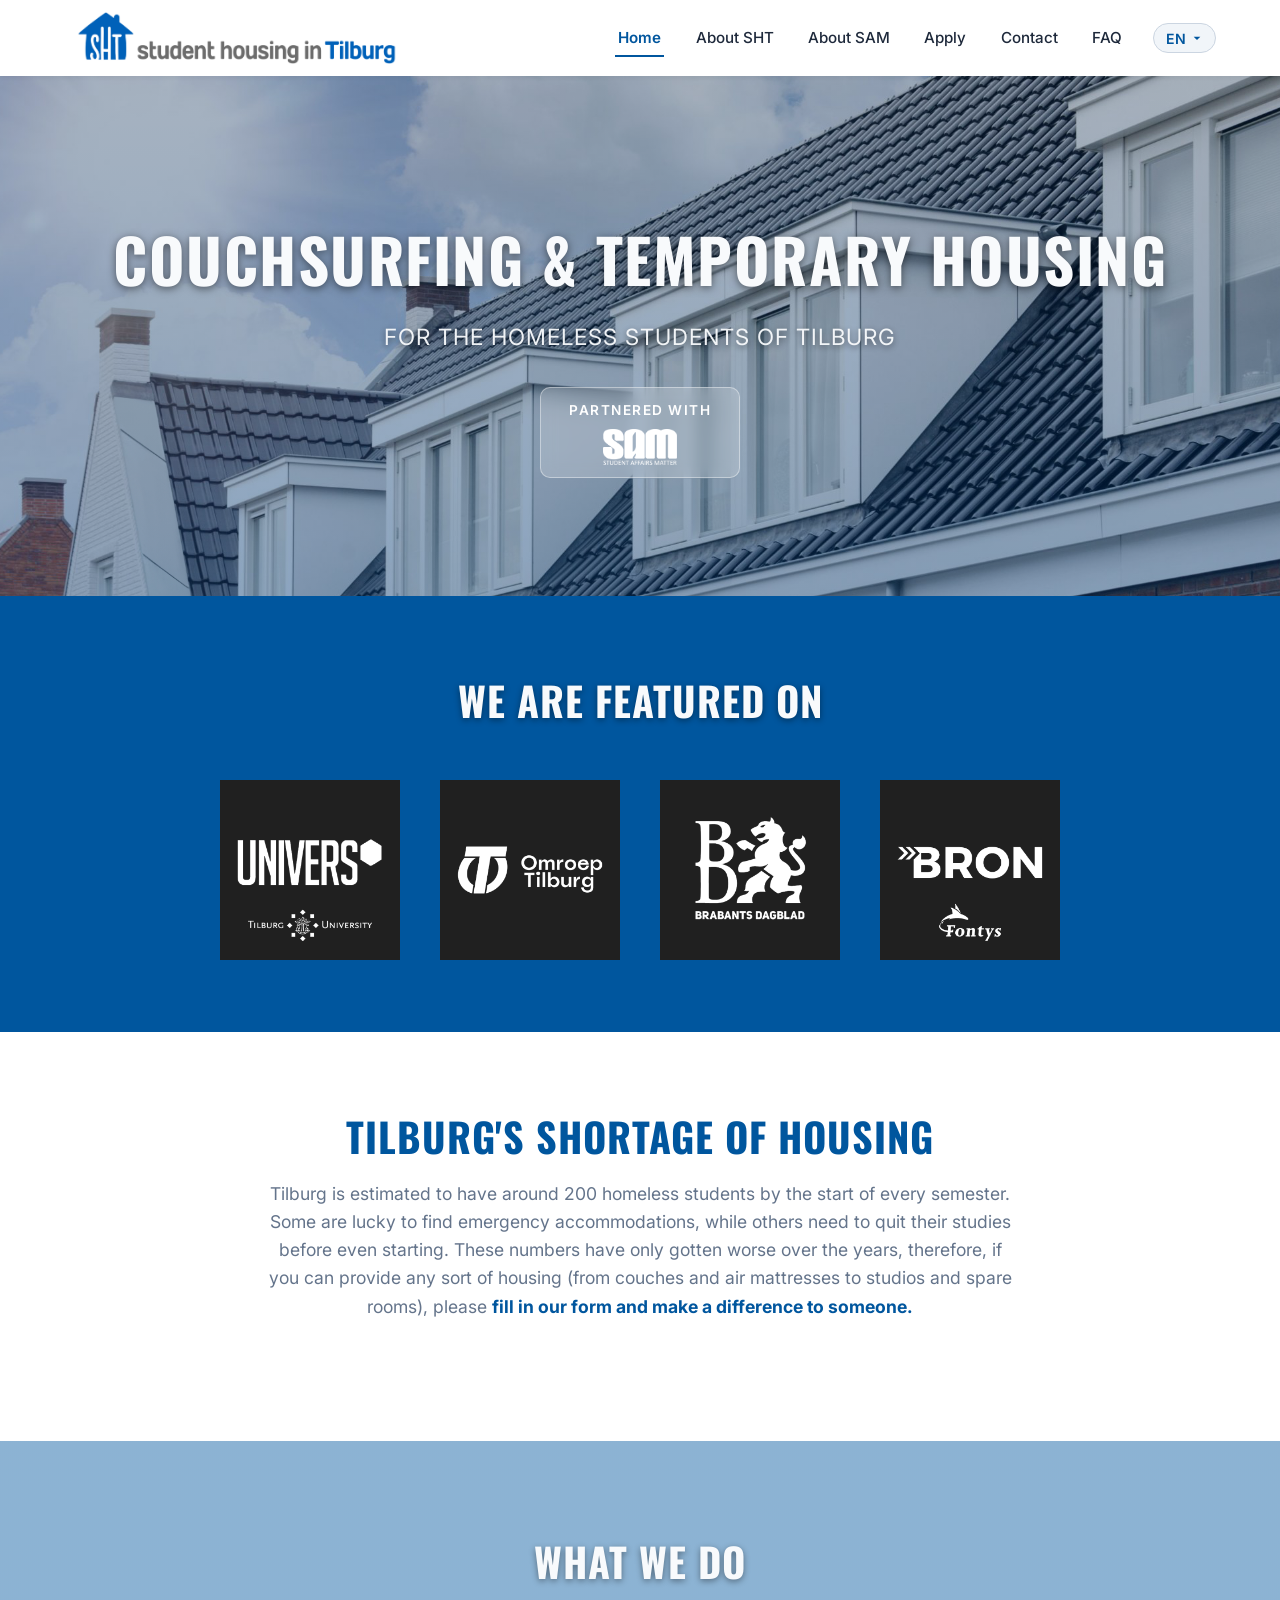
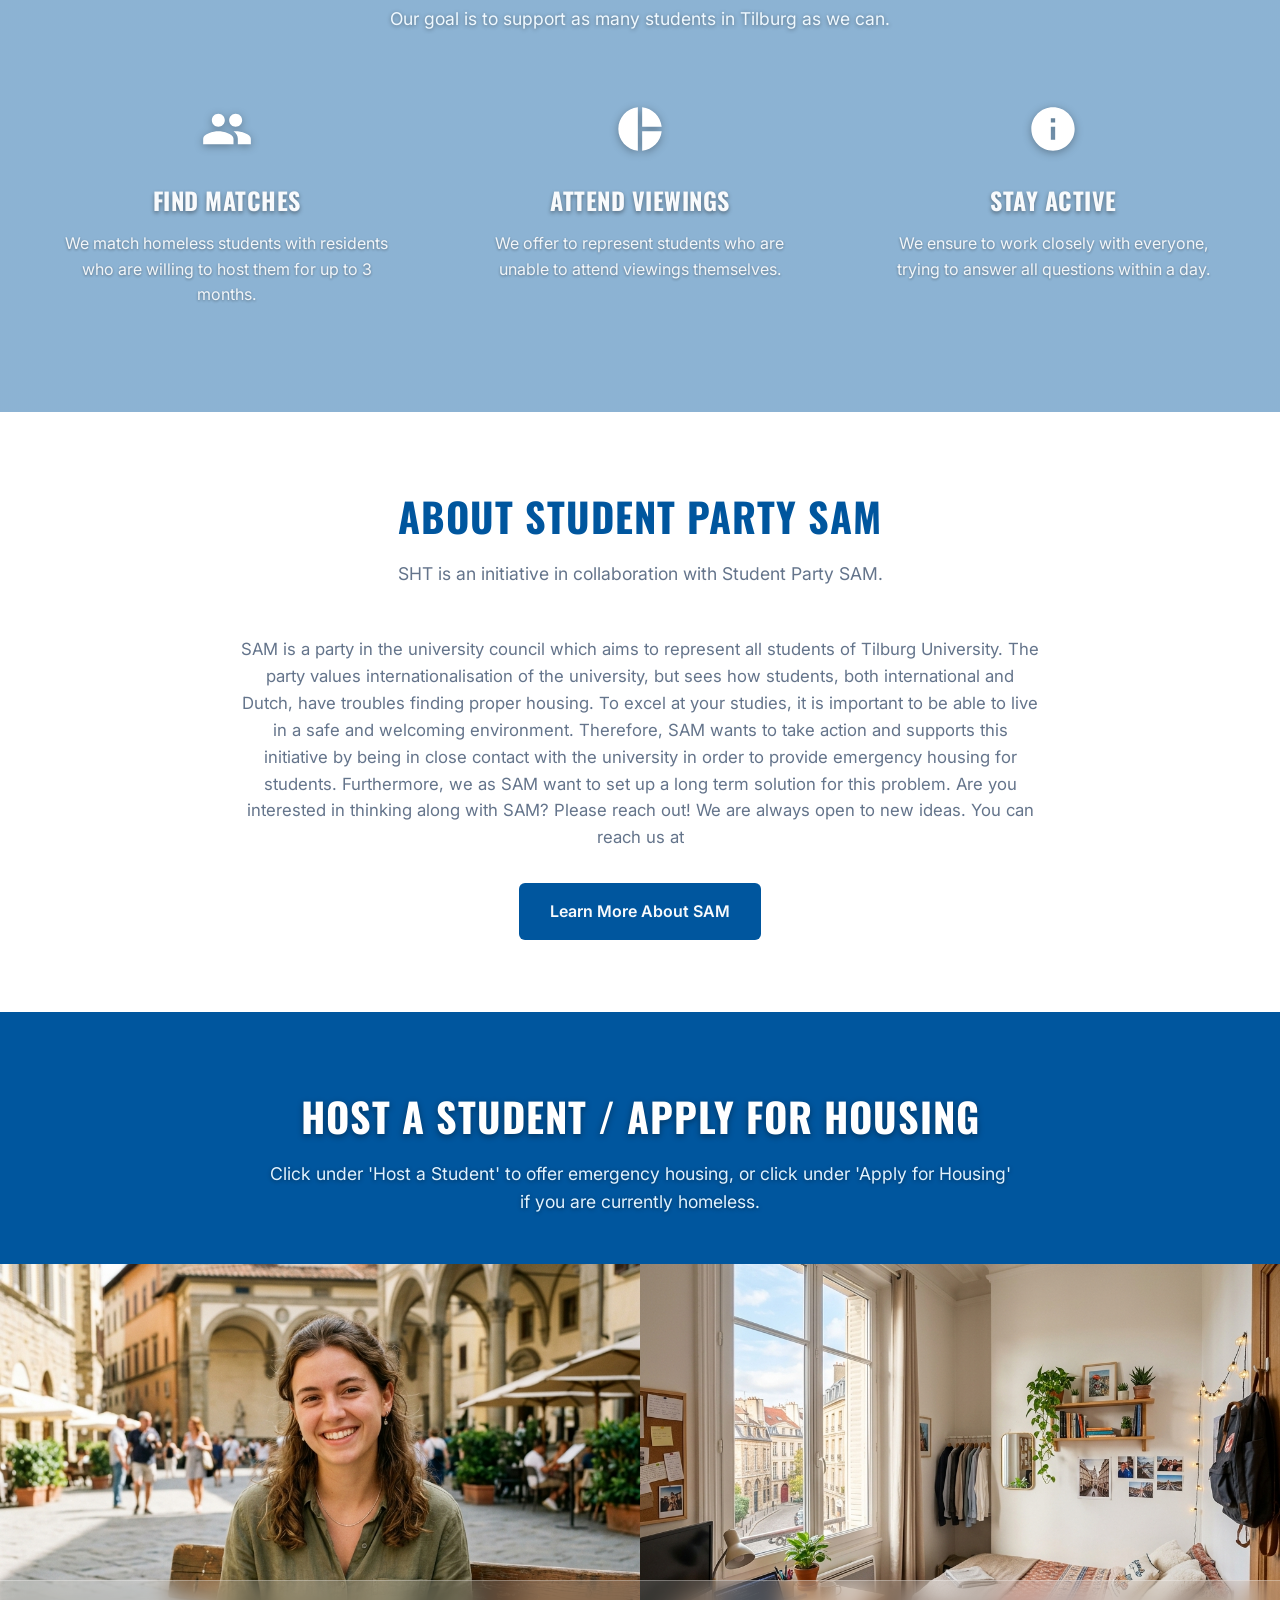
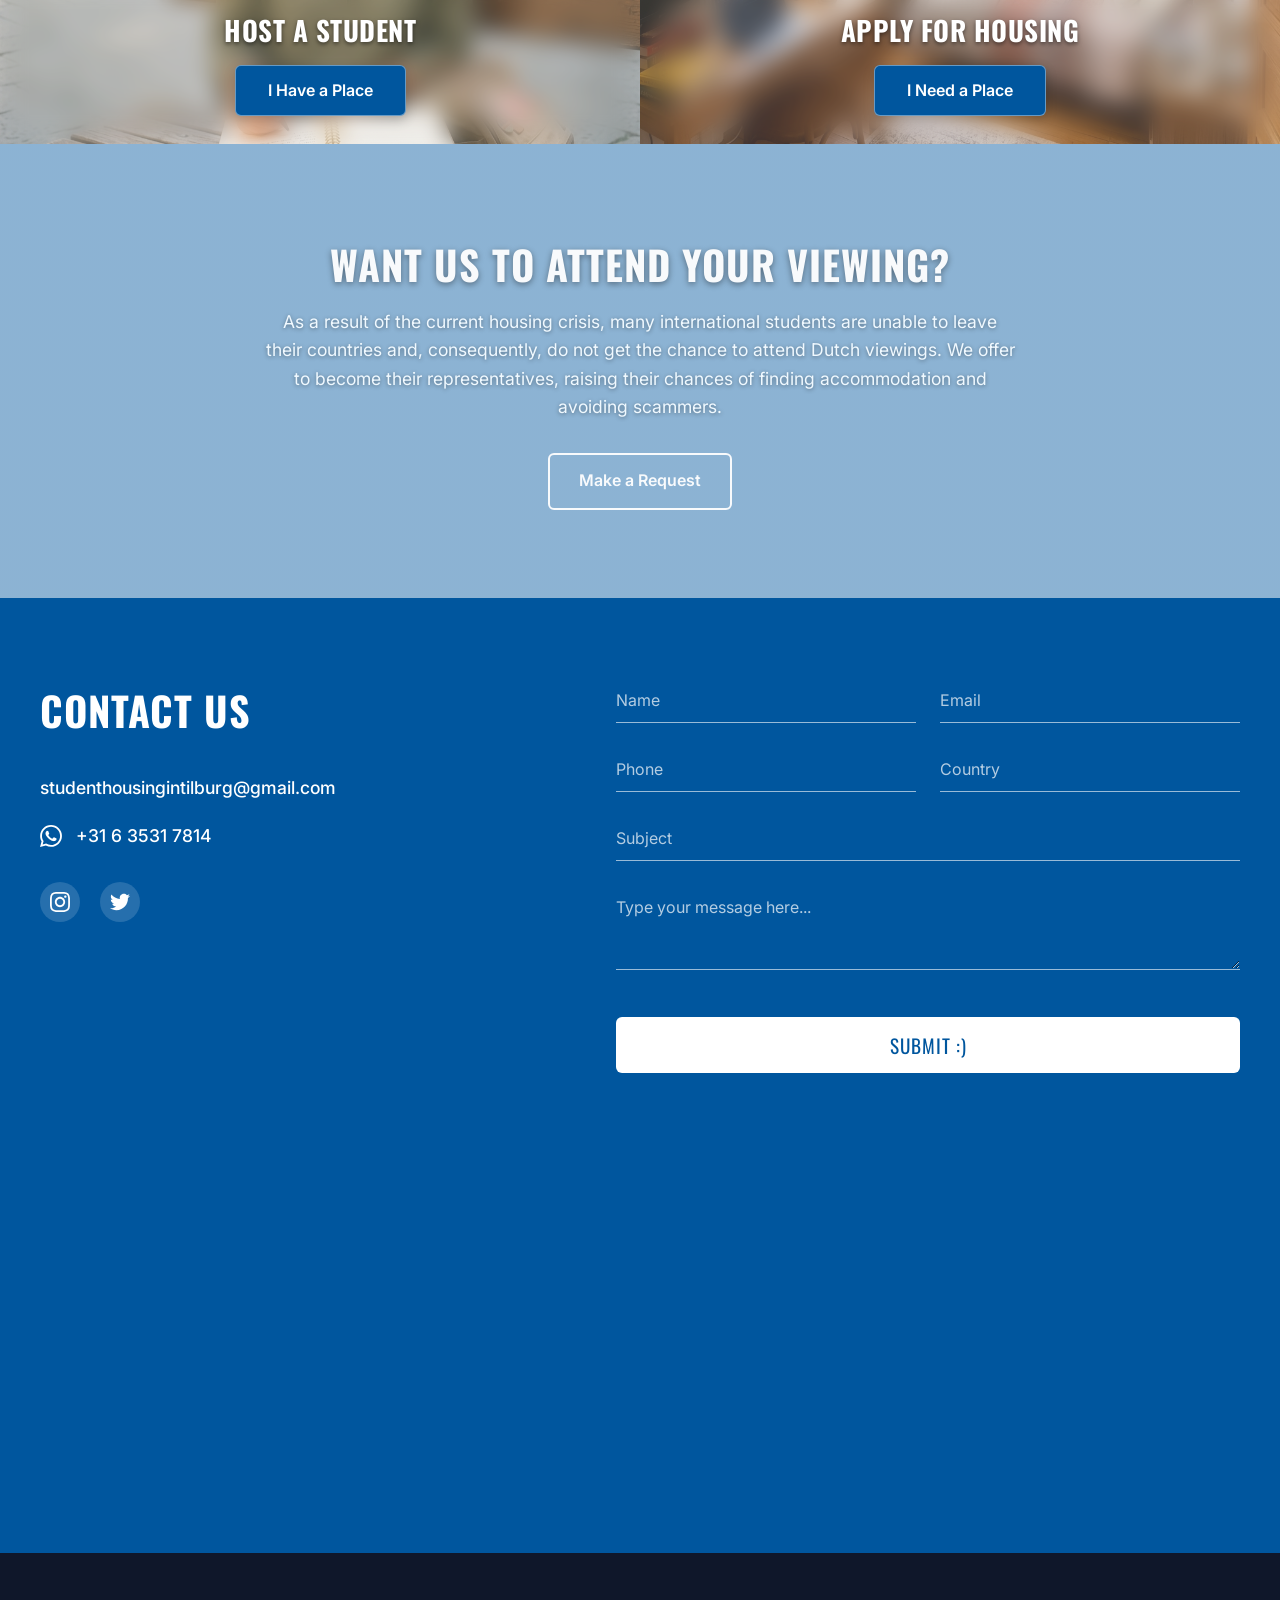
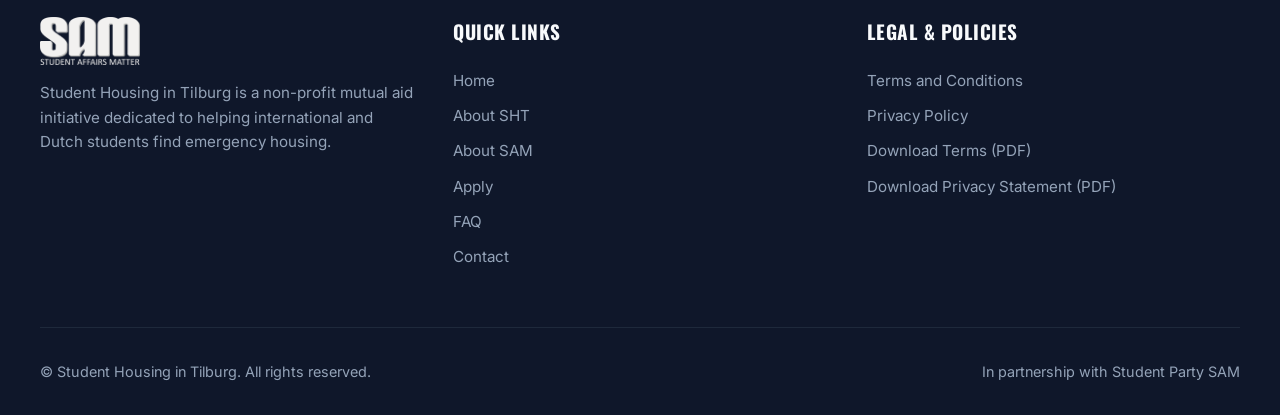
==== commit 398f8436: "Update language selector options to clean EN and NL across all HTML pages" ====
--- a/index.html
+++ b/index.html
@@ -37,8 +37,8 @@
         <a href="faq.html" class="nav-link" data-i18n="nav_faq">FAQ</a>
         <div class="lang-selector">
           <select class="lang-select" aria-label="Select Language">
-            <option value="en">🇺🇸 EN</option>
-            <option value="nl">🇳🇱 NL</option>
+            <option value="en">EN</option>
+            <option value="nl">NL</option>
           </select>
         </div>
       </nav>
@@ -214,6 +214,7 @@
           <form class="wix-contact-form" action="https://api.web3forms.com/submit" method="POST">
             <input type="hidden" name="access_key" value="f5a3aaf1-c86a-476d-8b48-2391dd1c575a">
             <input type="hidden" name="from_name" value="Student Housing in Tilburg Website">
+            <input type="hidden" name="redirect" value="https://web3forms.com/success">
             <input type="checkbox" name="botcheck" style="display: none;">
 
             <div class="wix-input-group">
--- a/assets/css/style.css
+++ b/assets/css/style.css
@@ -771,6 +771,19 @@
   border-bottom-color: #ffffff;
 }
 
+/* Prevent Chrome / Edge / Safari Browser Autofill from turning background white */
+.wix-input-group input:-webkit-autofill,
+.wix-input-group input:-webkit-autofill:hover,
+.wix-input-group input:-webkit-autofill:focus,
+.wix-input-group textarea:-webkit-autofill,
+.wix-input-group textarea:-webkit-autofill:hover,
+.wix-input-group textarea:-webkit-autofill:focus {
+  -webkit-text-fill-color: #ffffff !important;
+  -webkit-box-shadow: 0 0 0px 1000px #00569e inset !important;
+  transition: background-color 5000s ease-in-out 0s;
+  background-color: transparent !important;
+}
+
 .wix-submit-btn {
   grid-column: 1 / -1;
   background: #ffffff;
